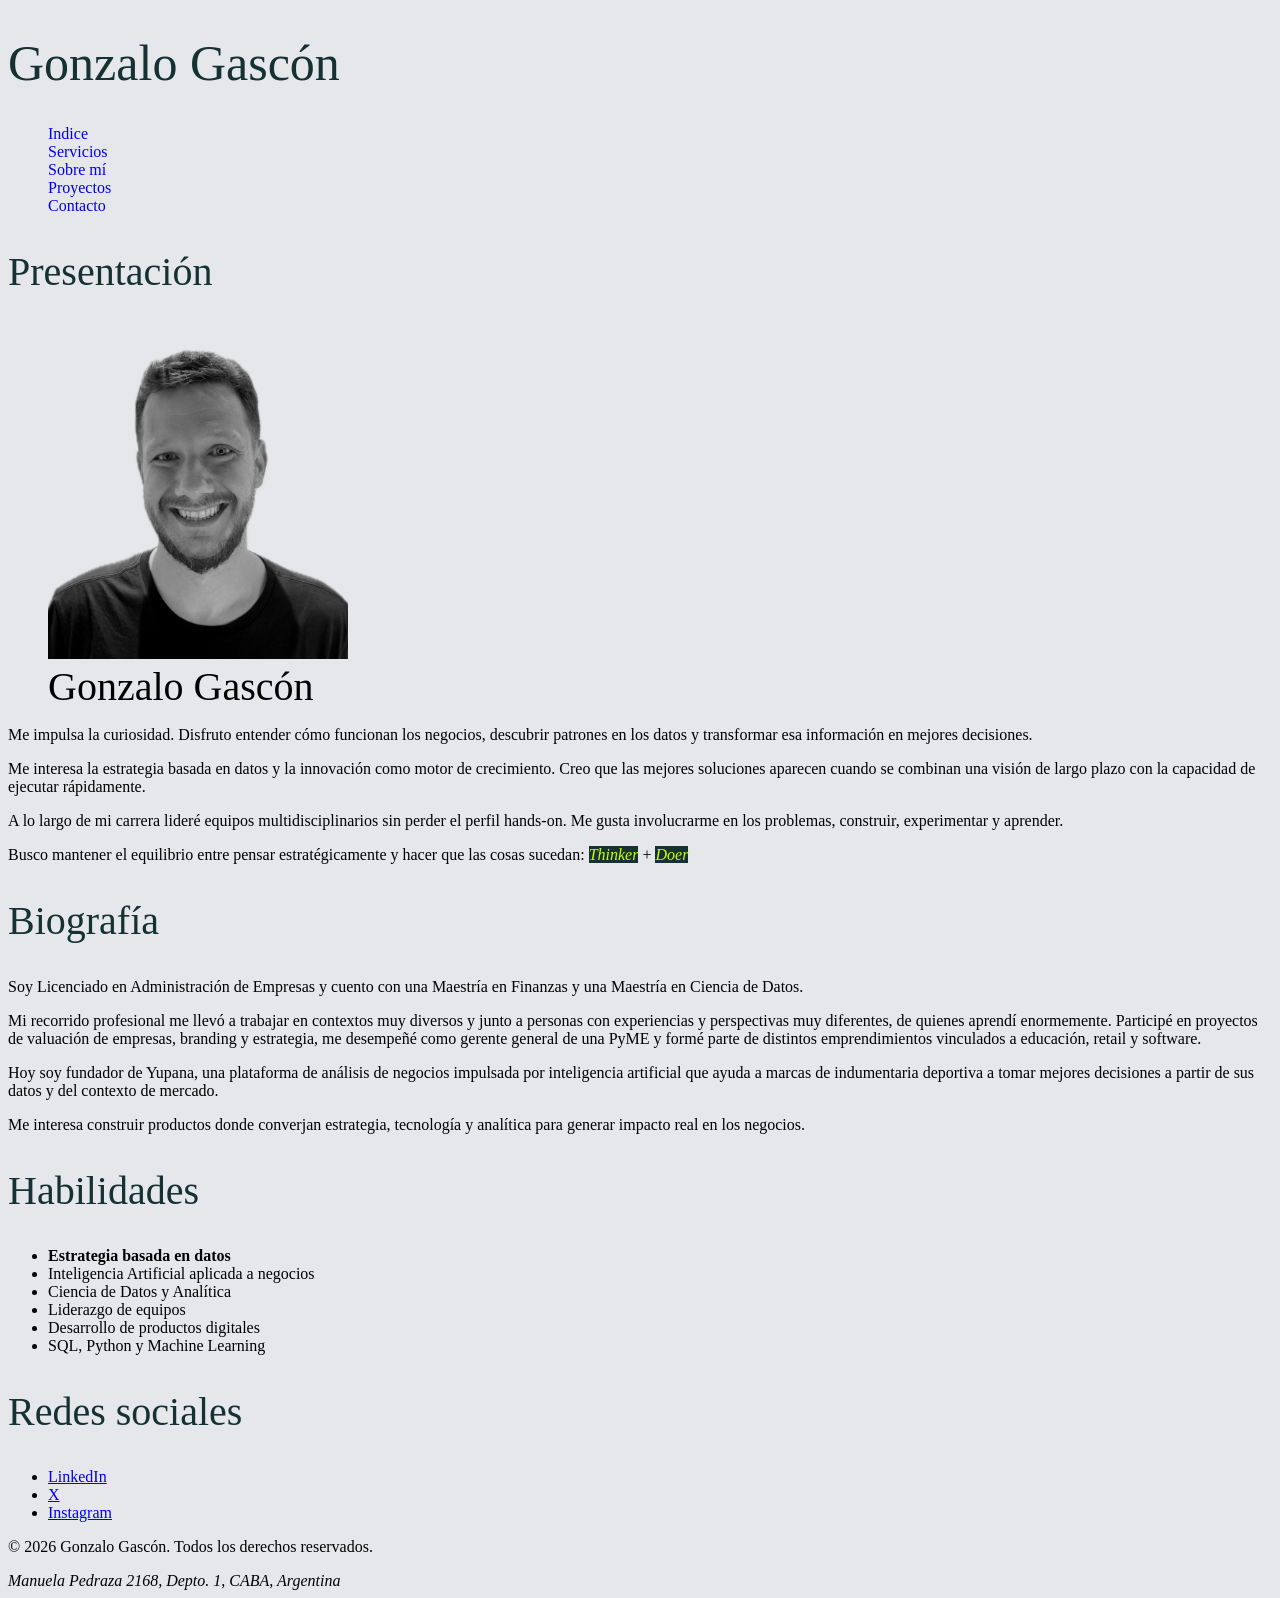
==== index.html @ 43b4072d "Add files via upload" ====
<!DOCTYPE html>
<html lang="en">

<head>
    <meta charset="UTF-8">
    <meta name="viewport" content="width=device-width, initial-scale=1.0">
    <title>Gonzalo Gascón</title>
    <link rel="stylesheet" href="css/style.css">
</head>

<body>

    <header>
        <h1>
            Gonzalo Gascón
        </h1>

        <nav>
            <ul>
                <li><a href="#">Indice</a></li>
                <li><a href="pages/servicios.html">Servicios</a></li>
                <li><a href="pages/sobreMi.html">Sobre mí</a></li>
                <li><a href="pages/proyectos.html">Proyectos</a></li>
                <li><a href="pages/contacto.html">Contacto</a></li>
            </ul>
        </nav>

    </header>

    <main>

        <section>
            <h2>Presentación</h2>
            <figure>
                <img src="img/gon.png" alt="Foto Gonzalo Gascón en blanco y negro" width="300">
                <figcaption>Gonzalo Gascón</figcaption>
            </figure>
            <article>
                <p>
                    Me impulsa la curiosidad. Disfruto entender cómo funcionan los negocios,
                    descubrir patrones en los datos y transformar esa información en mejores
                    decisiones.
                </p>

                <p>
                    Me interesa la estrategia basada en datos y la innovación como motor de
                    crecimiento. Creo que las mejores soluciones aparecen cuando se combinan
                    una visión de largo plazo con la capacidad de ejecutar rápidamente.
                </p>

                <p>
                    A lo largo de mi carrera lideré equipos multidisciplinarios sin perder el
                    perfil hands-on. Me gusta involucrarme en los problemas, construir,
                    experimentar y aprender.
                </p>

                <p>
                    Busco mantener el equilibrio entre pensar estratégicamente y hacer que las
                    cosas sucedan: <em>Thinker</em> +
                    <em>Doer</em>
                </p>
            </article>
        </section>

        <section>
            <h2>Biografía</h2>
            <article>
                <p>
                    Soy Licenciado en Administración de Empresas y cuento con una Maestría en
                    Finanzas y una Maestría en Ciencia de Datos.
                </p>

                <p>
                    Mi recorrido profesional me llevó a trabajar en contextos muy diversos y
                    junto a personas con experiencias y perspectivas muy diferentes, de quienes
                    aprendí enormemente. Participé en proyectos de valuación de empresas,
                    branding y estrategia, me desempeñé como gerente general de una PyME y
                    formé parte de distintos emprendimientos vinculados a educación, retail y
                    software.
                </p>

                <p>
                    Hoy soy fundador de Yupana, una plataforma de análisis de negocios
                    impulsada por inteligencia artificial que ayuda a marcas de indumentaria
                    deportiva a tomar mejores decisiones a partir de sus datos y del contexto
                    de mercado.
                </p>

                <p>
                    Me interesa construir productos donde converjan estrategia, tecnología y
                    analítica para generar impacto real en los negocios.
                </p>
            </article>
        </section>

        <section>
            <h2>Habilidades</h2>
            <ul>
                <li class="Destacado">Estrategia basada en datos</li>
                <li>Inteligencia Artificial aplicada a negocios</li>
                <li>Ciencia de Datos y Analítica</li>
                <li>Liderazgo de equipos</li>
                <li>Desarrollo de productos digitales</li>
                <li>SQL, Python y Machine Learning</li>
            </ul>
        </section>

    </main>

    <footer>
        <div>
            <h2>Redes sociales</h2> 
            <ul>
                <li><a href="https://www.linkedin.com/in/gongascon/" target="_blank">LinkedIn</a></li>
                <li><a href="https://x.com/Gonzichulo" target="_blank">X</a></li>
                <li><a href="https://www.instagram.com/gonzichulo/" target="_blank">Instagram</a></li>
            </ul>
        </div>

        <p>&copy; 2026 Gonzalo Gascón. Todos los derechos reservados.</p>
        <address>
            Manuela Pedraza 2168, Depto. 1,
            CABA, Argentina
        </address>
    </footer>

</body>

</html>
---- css/style.css ----
/* Estilos para el cuerpo del documento */
body{
    font-family: 'Roboto', 'open sans';
    font-size: 16px;
    font-weight: 400;
    color: #000000;
    background-color: #E5E7EB;
}

/* Estilos para los encabezados */
h1{
    font-size: 50px;
}

h2{
    font-size: 40px;
}

h1, h2{
    font-family: 'Bebas Neue', 'Helvetica Neue';
    font-weight: 400;
    color:#153131;
}

header nav ul li{
    list-style: none;
}

header nav ul li a{
    text-decoration: none;
}

/* Estilos para el cuerpo */
figcaption{
    font-family: 'Jakobs Handwriting 2', 'open sans';
    font-size: 40px;
}

article p em{
    color: #CDFE00;
    background-color: #153131;

}

.Destacado{
    font-weight: bold;
}
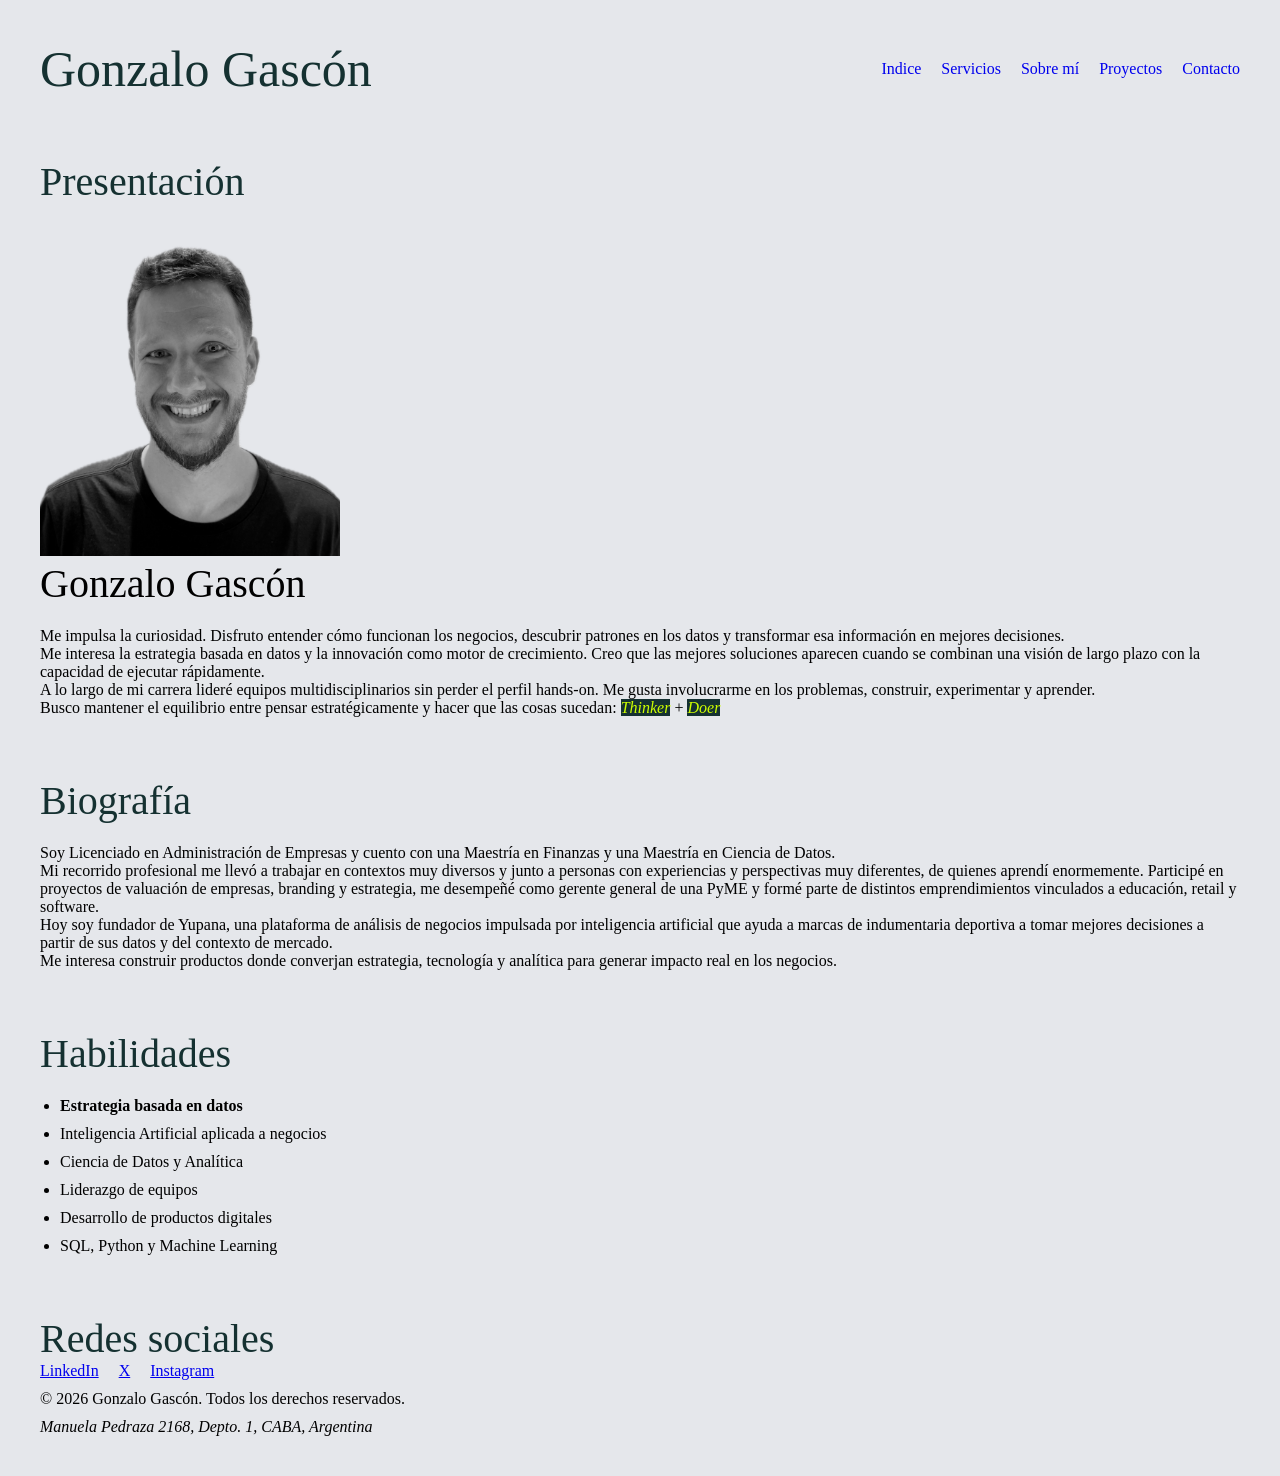
==== commit 1f452e90: "Add files via upload" ====
--- a/index.html
+++ b/index.html
@@ -15,7 +15,7 @@
             Gonzalo Gascón
         </h1>
 
-        <nav>
+        <nav class="nav-links">
             <ul>
                 <li><a href="#">Indice</a></li>
                 <li><a href="pages/servicios.html">Servicios</a></li>
--- a/css/style.css
+++ b/css/style.css
@@ -1,3 +1,8 @@
+*{
+    margin: 0;
+    padding: 0;
+    box-sizing: border-box;
+}
 
 /* Estilos para el cuerpo del documento */
 body{
@@ -6,6 +11,7 @@
     font-weight: 400;
     color: #000000;
     background-color: #E5E7EB;
+    padding: 20px;
 }
 
 /* Estilos para los encabezados */
@@ -31,6 +37,81 @@
     text-decoration: none;
 }
 
+/* Navbar: logo y enlaces en extremos opuestos, alineados verticalmente */
+header{
+    display: flex;
+    justify-content: space-between;
+    align-items: center;
+    padding: 20px;
+    margin-bottom: 20px;
+}
+
+/* Enlaces en fila horizontal (aplica a todas las páginas) */
+header nav ul{
+    list-style: none;
+    display: flex;
+    align-items: center;
+    gap: 20px;
+}
+
+/* Secciones de contenido: contenedor padre en flex con gap uniforme */
+main{
+    display: flex;
+    flex-direction: column;
+    gap: 20px;
+}
+
+section{
+    display: flex;
+    flex-direction: column;
+    gap: 20px;
+    padding: 20px;
+}
+
+/* Habilidades y otras listas de contenido separadas de forma uniforme */
+section ul{
+    display: flex;
+    flex-direction: column;
+    gap: 10px;
+    padding-left: 20px;
+}
+
+/* Página de contacto: tarjetas en fila con gap */
+.datos-contacto{
+    display: flex;
+    gap: 20px;
+    flex-wrap: wrap;
+}
+
+.dato{
+    display: flex;
+    flex-direction: column;
+    gap: 10px;
+    padding: 20px;
+    background-color: #ffffff;
+    border-radius: 8px;
+}
+
+.dato a{
+    text-decoration: none;
+    color: #153131;
+}
+
+/* Footer: contenedor con padding para no pegar al borde */
+footer{
+    display: flex;
+    flex-direction: column;
+    gap: 10px;
+    padding: 20px;
+    margin-top: 20px;
+}
+
+footer div ul{
+    list-style: none;
+    display: flex;
+    gap: 20px;
+}
+
 /* Estilos para el cuerpo */
 figcaption{
     font-family: 'Jakobs Handwriting 2', 'open sans';
@@ -40,7 +121,6 @@
 article p em{
     color: #CDFE00;
     background-color: #153131;
-
 }
 
 .Destacado{
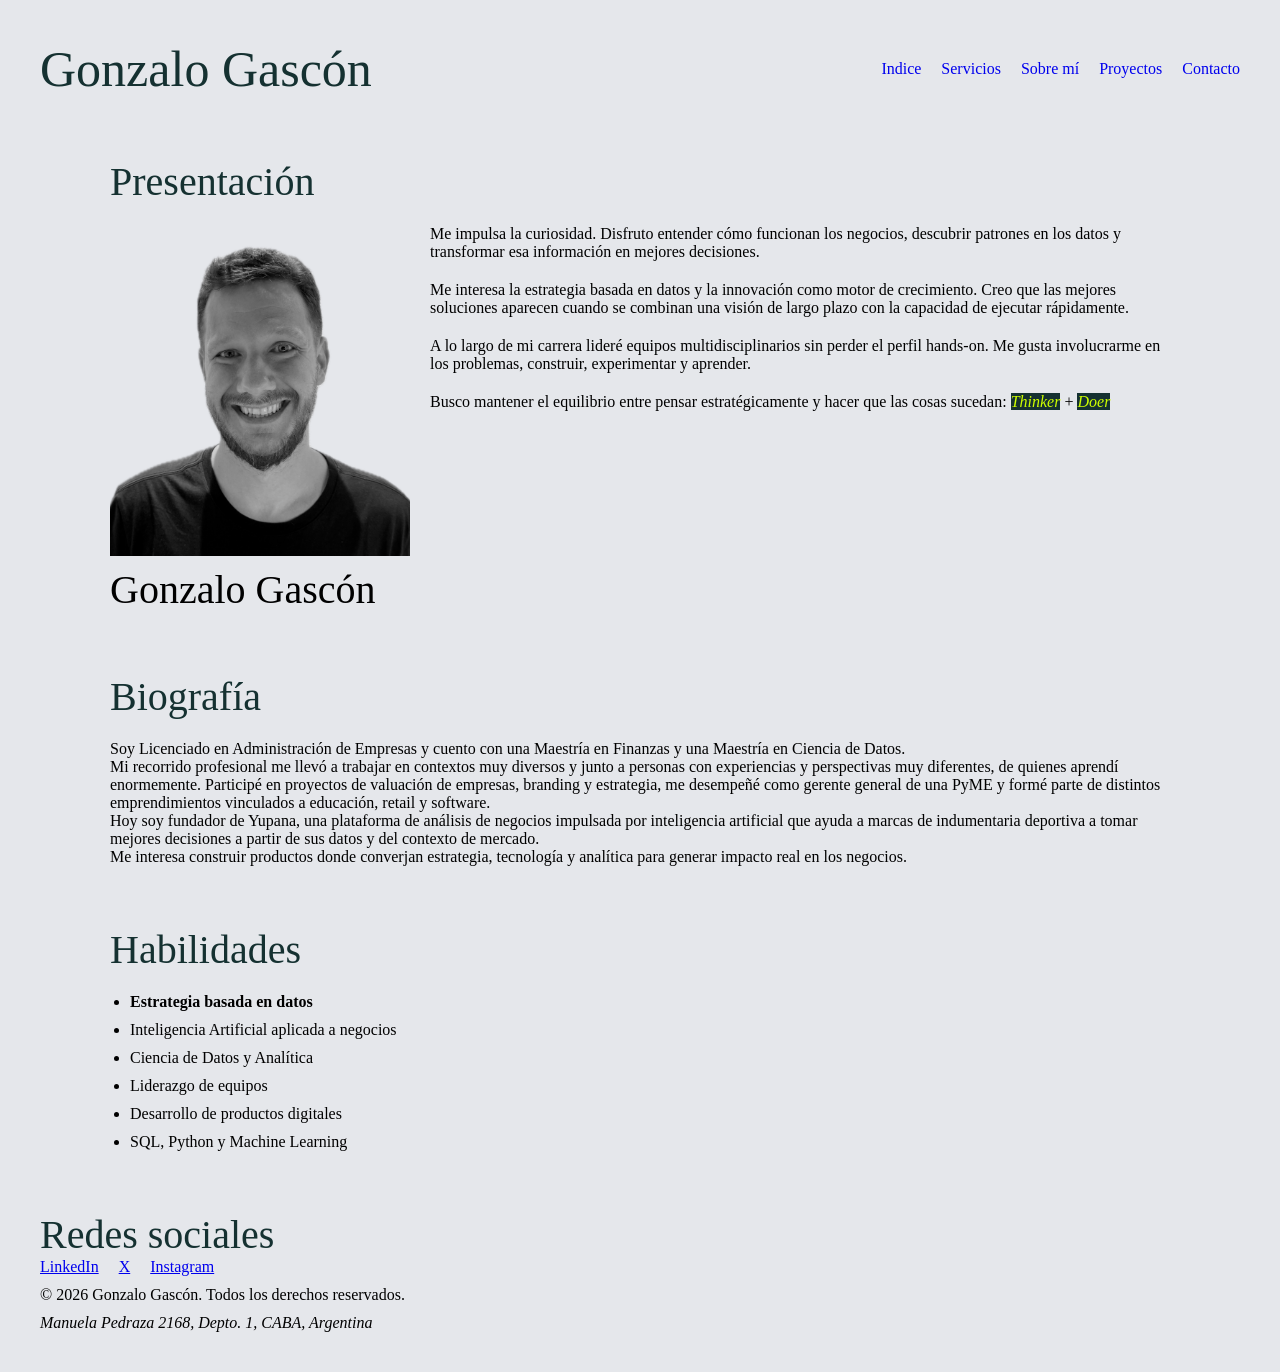
==== commit 437439a5: "Add files via upload" ====
--- a/index.html
+++ b/index.html
@@ -29,7 +29,7 @@
 
     <main>
 
-        <section>
+        <section class="presentacion">
             <h2>Presentación</h2>
             <figure>
                 <img src="img/gon.png" alt="Foto Gonzalo Gascón en blanco y negro" width="300">
--- a/css/style.css
+++ b/css/style.css
@@ -3,6 +3,11 @@
     padding: 0;
     box-sizing: border-box;
 }
+
+/* ==========================================================================
+   BASE MOBILE-FIRST
+   Sin media queries: todo apilado y al 100% del ancho.
+   ========================================================================== */
 
 /* Estilos para el cuerpo del documento */
 body{
@@ -16,11 +21,11 @@
 
 /* Estilos para los encabezados */
 h1{
-    font-size: 50px;
+    font-size: 36px;
 }
 
 h2{
-    font-size: 40px;
+    font-size: 32px;
 }
 
 h1, h2{
@@ -37,21 +42,23 @@
     text-decoration: none;
 }
 
-/* Navbar: logo y enlaces en extremos opuestos, alineados verticalmente */
+/* Navbar: en mobile el logo y los enlaces se apilan y centran */
 header{
     display: flex;
-    justify-content: space-between;
+    flex-direction: column;
     align-items: center;
+    gap: 20px;
     padding: 20px;
     margin-bottom: 20px;
 }
 
-/* Enlaces en fila horizontal (aplica a todas las páginas) */
+/* Enlaces apilados en mobile (aplica a todas las páginas) */
 header nav ul{
     list-style: none;
     display: flex;
+    flex-direction: column;
     align-items: center;
-    gap: 20px;
+    gap: 12px;
 }
 
 /* Secciones de contenido: contenedor padre en flex con gap uniforme */
@@ -76,11 +83,48 @@
     padding-left: 20px;
 }
 
-/* Página de contacto: tarjetas en fila con gap */
+/* --------------------------------------------------------------------------
+   Sección Presentación (index): grid maestro con áreas semánticas.
+   En mobile las áreas se apilan en una sola columna.
+   -------------------------------------------------------------------------- */
+.presentacion{
+    display: grid;
+    gap: 20px;
+    grid-template-areas:
+        "titulo"
+        "foto"
+        "texto";
+}
+
+.presentacion h2{ grid-area: titulo; }
+.presentacion figure{ grid-area: foto; }
+.presentacion article{ grid-area: texto; }
+
+.presentacion figure{
+    display: flex;
+    flex-direction: column;
+    gap: 10px;
+}
+
+.presentacion img{
+    width: 100%;
+    max-width: 300px;
+    height: auto;
+}
+
+.presentacion article{
+    display: flex;
+    flex-direction: column;
+    gap: 20px;
+}
+
+/* --------------------------------------------------------------------------
+   Contacto: tarjetas en grilla. En mobile, una sola columna.
+   -------------------------------------------------------------------------- */
 .datos-contacto{
-    display: flex;
-    gap: 20px;
-    flex-wrap: wrap;
+    display: grid;
+    grid-template-columns: 1fr;
+    gap: 20px;
 }
 
 .dato{
@@ -109,6 +153,7 @@
 footer div ul{
     list-style: none;
     display: flex;
+    flex-wrap: wrap;
     gap: 20px;
 }
 
@@ -125,4 +170,52 @@
 
 .Destacado{
     font-weight: bold;
-}+}
+
+/* ==========================================================================
+   TABLET  ( >= 768px )
+   ========================================================================== */
+@media (min-width: 768px){
+
+    header{
+        flex-direction: row;
+        justify-content: space-between;
+    }
+
+    header nav ul{
+        flex-direction: row;
+        gap: 20px;
+    }
+
+    .datos-contacto{
+        grid-template-columns: repeat(2, 1fr);
+    }
+}
+
+/* ==========================================================================
+   DESKTOP  ( >= 1024px )
+   ========================================================================== */
+@media (min-width: 1024px){
+
+    h1{ font-size: 50px; }
+    h2{ font-size: 40px; }
+
+    /* Ancho máximo de contenido para mejorar la legibilidad */
+    main{
+        max-width: 1100px;
+        margin: 0 auto;
+    }
+
+    /* Foto y texto lado a lado; el título ocupa el ancho completo */
+    .presentacion{
+        grid-template-columns: auto 1fr;
+        grid-template-areas:
+            "titulo titulo"
+            "foto   texto";
+        align-items: start;
+    }
+
+    .datos-contacto{
+        grid-template-columns: repeat(3, 1fr);
+    }
+}
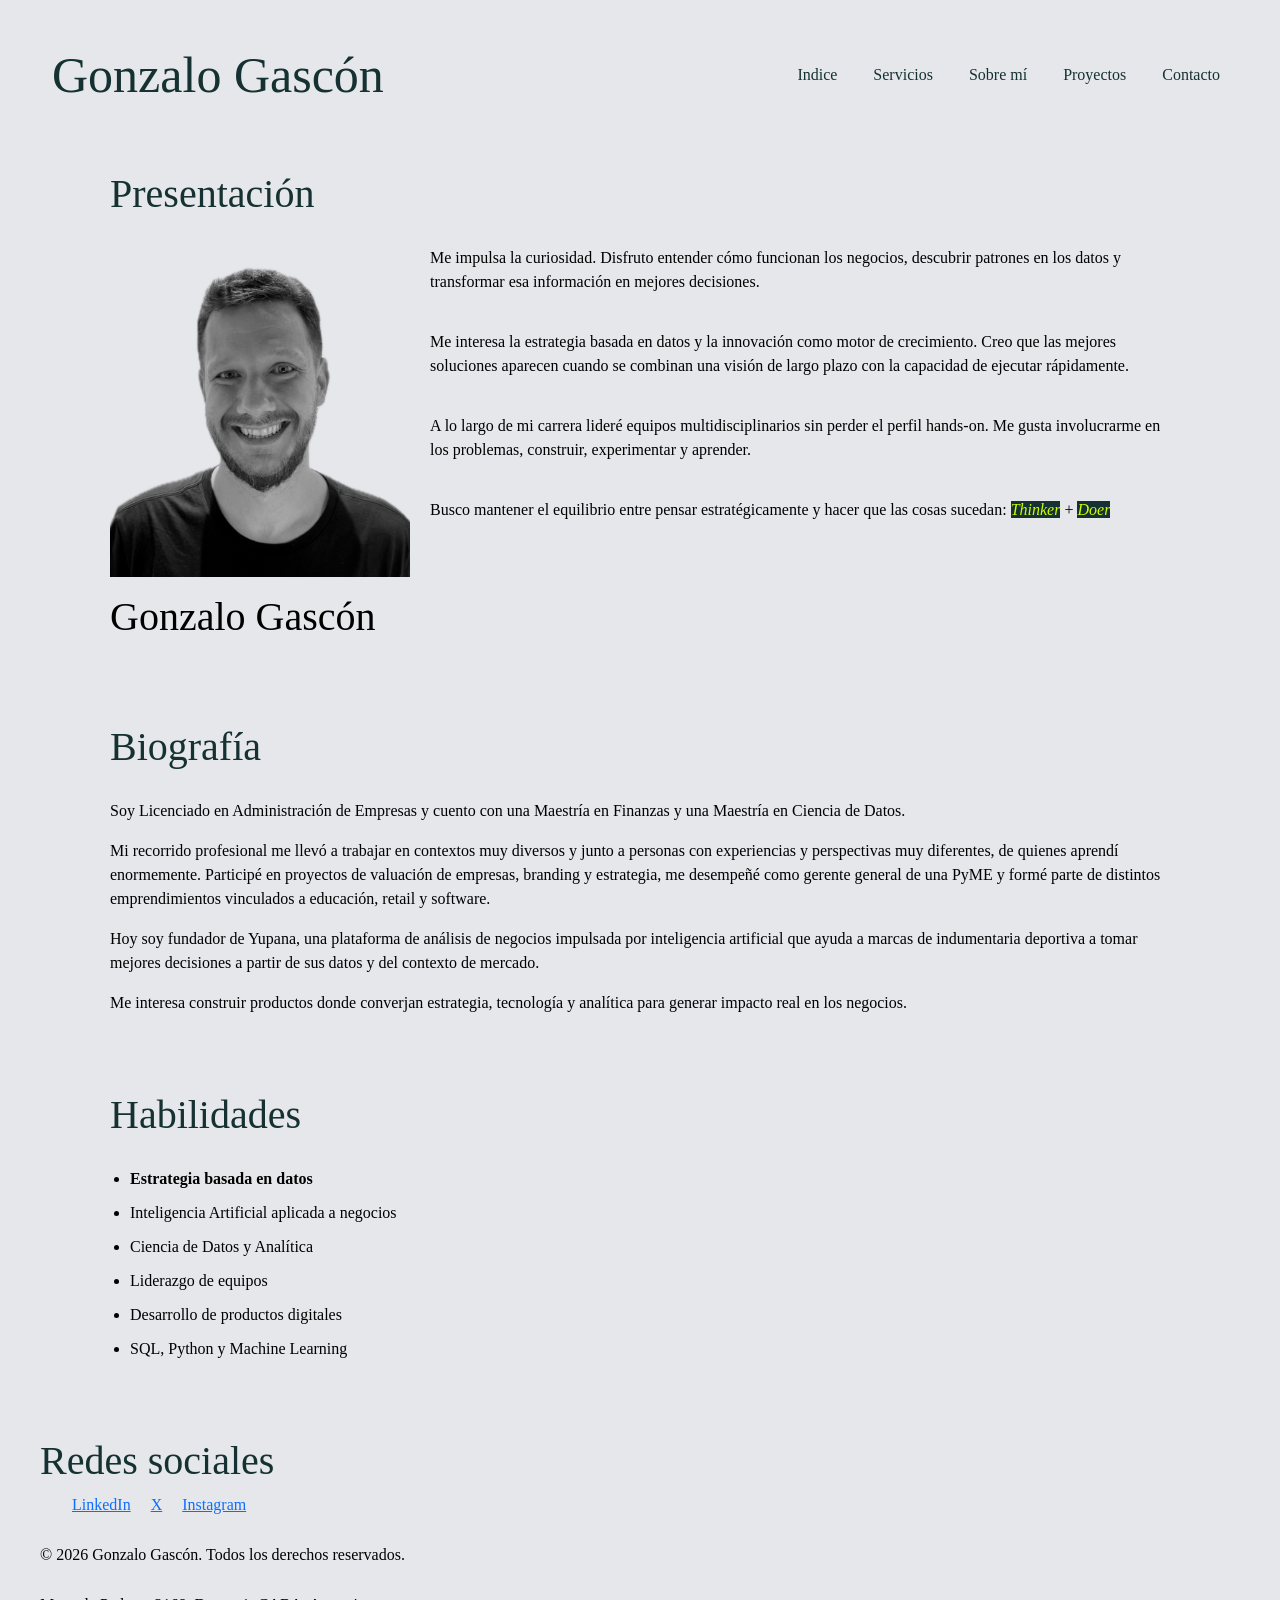
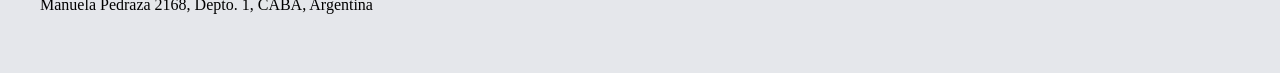
==== commit 026edfb2: "Add files via upload" ====
--- a/index.html
+++ b/index.html
@@ -5,26 +5,38 @@
     <meta charset="UTF-8">
     <meta name="viewport" content="width=device-width, initial-scale=1.0">
     <title>Gonzalo Gascón</title>
+    <link rel="stylesheet" href="https://cdn.jsdelivr.net/npm/bootstrap@5.3.3/dist/css/bootstrap.min.css">
     <link rel="stylesheet" href="css/style.css">
 </head>
 
 <body>
 
     <header>
-        <h1>
-            Gonzalo Gascón
-        </h1>
+        <nav class="navbar navbar-expand-md">
+            <div class="container-fluid">
 
-        <nav class="nav-links">
-            <ul>
-                <li><a href="#">Indice</a></li>
-                <li><a href="pages/servicios.html">Servicios</a></li>
-                <li><a href="pages/sobreMi.html">Sobre mí</a></li>
-                <li><a href="pages/proyectos.html">Proyectos</a></li>
-                <li><a href="pages/contacto.html">Contacto</a></li>
-            </ul>
+                <span class="navbar-brand">
+                    <h1>Gonzalo Gascón</h1>
+                </span>
+
+                <button class="navbar-toggler" type="button" data-bs-toggle="collapse"
+                    data-bs-target="#menuPrincipal" aria-controls="menuPrincipal" aria-expanded="false"
+                    aria-label="Abrir menú de navegación">
+                    <span class="navbar-toggler-icon"></span>
+                </button>
+
+                <div class="collapse navbar-collapse" id="menuPrincipal">
+                    <ul class="navbar-nav ms-auto">
+                        <li class="nav-item"><a class="nav-link active" aria-current="page" href="#">Indice</a></li>
+                        <li class="nav-item"><a class="nav-link" href="pages/servicios.html">Servicios</a></li>
+                        <li class="nav-item"><a class="nav-link" href="pages/sobreMi.html">Sobre mí</a></li>
+                        <li class="nav-item"><a class="nav-link" href="pages/proyectos.html">Proyectos</a></li>
+                        <li class="nav-item"><a class="nav-link" href="pages/contacto.html">Contacto</a></li>
+                    </ul>
+                </div>
+
+            </div>
         </nav>
-
     </header>
 
     <main>
@@ -124,6 +136,8 @@
         </address>
     </footer>
 
+    <script src="https://cdn.jsdelivr.net/npm/bootstrap@5.3.3/dist/js/bootstrap.bundle.min.js"></script>
+
 </body>
 
 </html>
--- a/css/style.css
+++ b/css/style.css
@@ -34,31 +34,45 @@
     color:#153131;
 }
 
-header nav ul li{
-    list-style: none;
-}
-
-header nav ul li a{
+/* Navbar (componente de Bootstrap). */
+header{
+    padding: 20px;
+    margin-bottom: 20px;
+}
+
+header .navbar{
+    --bs-navbar-padding-y: 0;
+    --bs-navbar-padding-x: 0;
+    --bs-navbar-color: #153131;
+    --bs-navbar-hover-color: #CDFE00;
+    --bs-navbar-active-color: #153131;
+    --bs-navbar-toggler-border-color: #153131;
+    --bs-navbar-toggler-focus-width: 0.2rem;
+}
+
+/* El título hace de "marca" del navbar */
+header .navbar-brand h1{
+    margin: 0;
+}
+
+/* Ícono de la hamburguesa en el verde oscuro de la paleta */
+header .navbar-toggler-icon{
+    background-image: url("data:image/svg+xml,%3csvg xmlns='http://www.w3.org/2000/svg' viewBox='0 0 30 30'%3e%3cpath stroke='%23153131' stroke-linecap='round' stroke-miterlimit='10' stroke-width='2' d='M4 7h22M4 15h22M4 23h22'/%3e%3c/svg%3e");
+}
+
+header .navbar-nav{
+    gap: 12px;
+}
+
+header .nav-link{
     text-decoration: none;
-}
-
-/* Navbar: en mobile el logo y los enlaces se apilan y centran */
-header{
-    display: flex;
-    flex-direction: column;
-    align-items: center;
-    gap: 20px;
-    padding: 20px;
-    margin-bottom: 20px;
-}
-
-/* Enlaces apilados en mobile (aplica a todas las páginas) */
-header nav ul{
-    list-style: none;
-    display: flex;
-    flex-direction: column;
-    align-items: center;
-    gap: 12px;
+    transition: color 0.2s ease-in-out, background-color 0.2s ease-in-out;
+}
+
+header .navbar-nav .nav-link:hover,
+header .navbar-nav .nav-link:focus{
+    color: #CDFE00;
+    background-color: #153131;
 }
 
 /* Secciones de contenido: contenedor padre en flex con gap uniforme */
@@ -141,6 +155,128 @@
     color: #153131;
 }
 
+a.boton{
+    display: inline-block;
+    align-self: start;
+    padding: 10px 20px;
+    border: 2px solid #153131;
+    border-radius: 8px;
+    background-color: #153131;
+    color: #CDFE00;
+    font-weight: bold;
+    transition: background-color 0.2s ease-in-out,
+                color 0.2s ease-in-out,
+                transform 0.1s ease-in-out;
+}
+
+a.boton:hover{
+    background-color: #CDFE00;
+    color: #153131;
+}
+
+a.boton:active{
+    background-color: #CDFE00;
+    color: #153131;
+    transform: translateY(2px);
+}
+
+.carrusel .carousel-inner{
+    display: grid;
+}
+
+.carrusel .carousel-item{
+    display: block;
+    grid-area: 1 / 1;
+    float: none;
+    margin-right: 0;
+    visibility: hidden;
+    opacity: 0;
+    transition: opacity 0.3s ease-in-out;
+}
+
+.carrusel .carousel-item.active{
+    visibility: visible;
+    opacity: 1;
+}
+
+.experiencia{
+    height: 100%;
+    display: flex;
+    flex-direction: column;
+    gap: 10px;
+    padding: 20px;
+    background-color: #ffffff;
+    border-radius: 8px;
+}
+
+.experiencia .logo{
+    width: 80px;
+    height: 80px;
+    object-fit: contain;
+    border-radius: 8px;
+}
+
+.experiencia .empresa{
+    font-weight: bold;
+}
+
+.experiencia .periodo{
+    font-size: 14px;
+    color: #555555;
+}
+
+.carrusel-nav{
+    position: static;
+    display: flex;
+    justify-content: center;
+    flex-wrap: wrap;
+    gap: 10px;
+    margin: 20px 0 0;
+    padding: 0;
+}
+
+.carrusel-nav [data-bs-target]{
+    box-sizing: border-box;
+    flex: 0 0 auto;
+    display: flex;
+    align-items: center;
+    justify-content: center;
+    width: 36px;
+    height: 36px;
+    margin: 0;
+    padding: 0;
+    border: 2px solid #153131;
+    border-radius: 50%;
+    background-color: transparent;
+    color: #153131;
+    text-indent: 0;
+    opacity: 1;
+    font-family: inherit;
+    font-size: inherit;
+    font-weight: bold;
+    cursor: pointer;
+    transition: background-color 0.2s ease-in-out,
+                color 0.2s ease-in-out,
+                transform 0.1s ease-in-out;
+}
+
+.carrusel-nav [data-bs-target]:hover{
+    background-color: #153131;
+    color: #CDFE00;
+}
+
+.carrusel-nav [data-bs-target].active{
+    background-color: #153131;
+    color: #CDFE00;
+    cursor: default;
+}
+
+.carrusel-nav [data-bs-target]:active{
+    background-color: #CDFE00;
+    color: #153131;
+    transform: translateY(2px);
+}
+
 /* Footer: contenedor con padding para no pegar al borde */
 footer{
     display: flex;
@@ -177,13 +313,8 @@
    ========================================================================== */
 @media (min-width: 768px){
 
-    header{
-        flex-direction: row;
-        justify-content: space-between;
-    }
-
-    header nav ul{
-        flex-direction: row;
+    /* Desde acá el navbar ya se despliega solo (navbar-expand-md) */
+    header .navbar-nav{
         gap: 20px;
     }
 
@@ -218,4 +349,4 @@
     .datos-contacto{
         grid-template-columns: repeat(3, 1fr);
     }
-}
+}
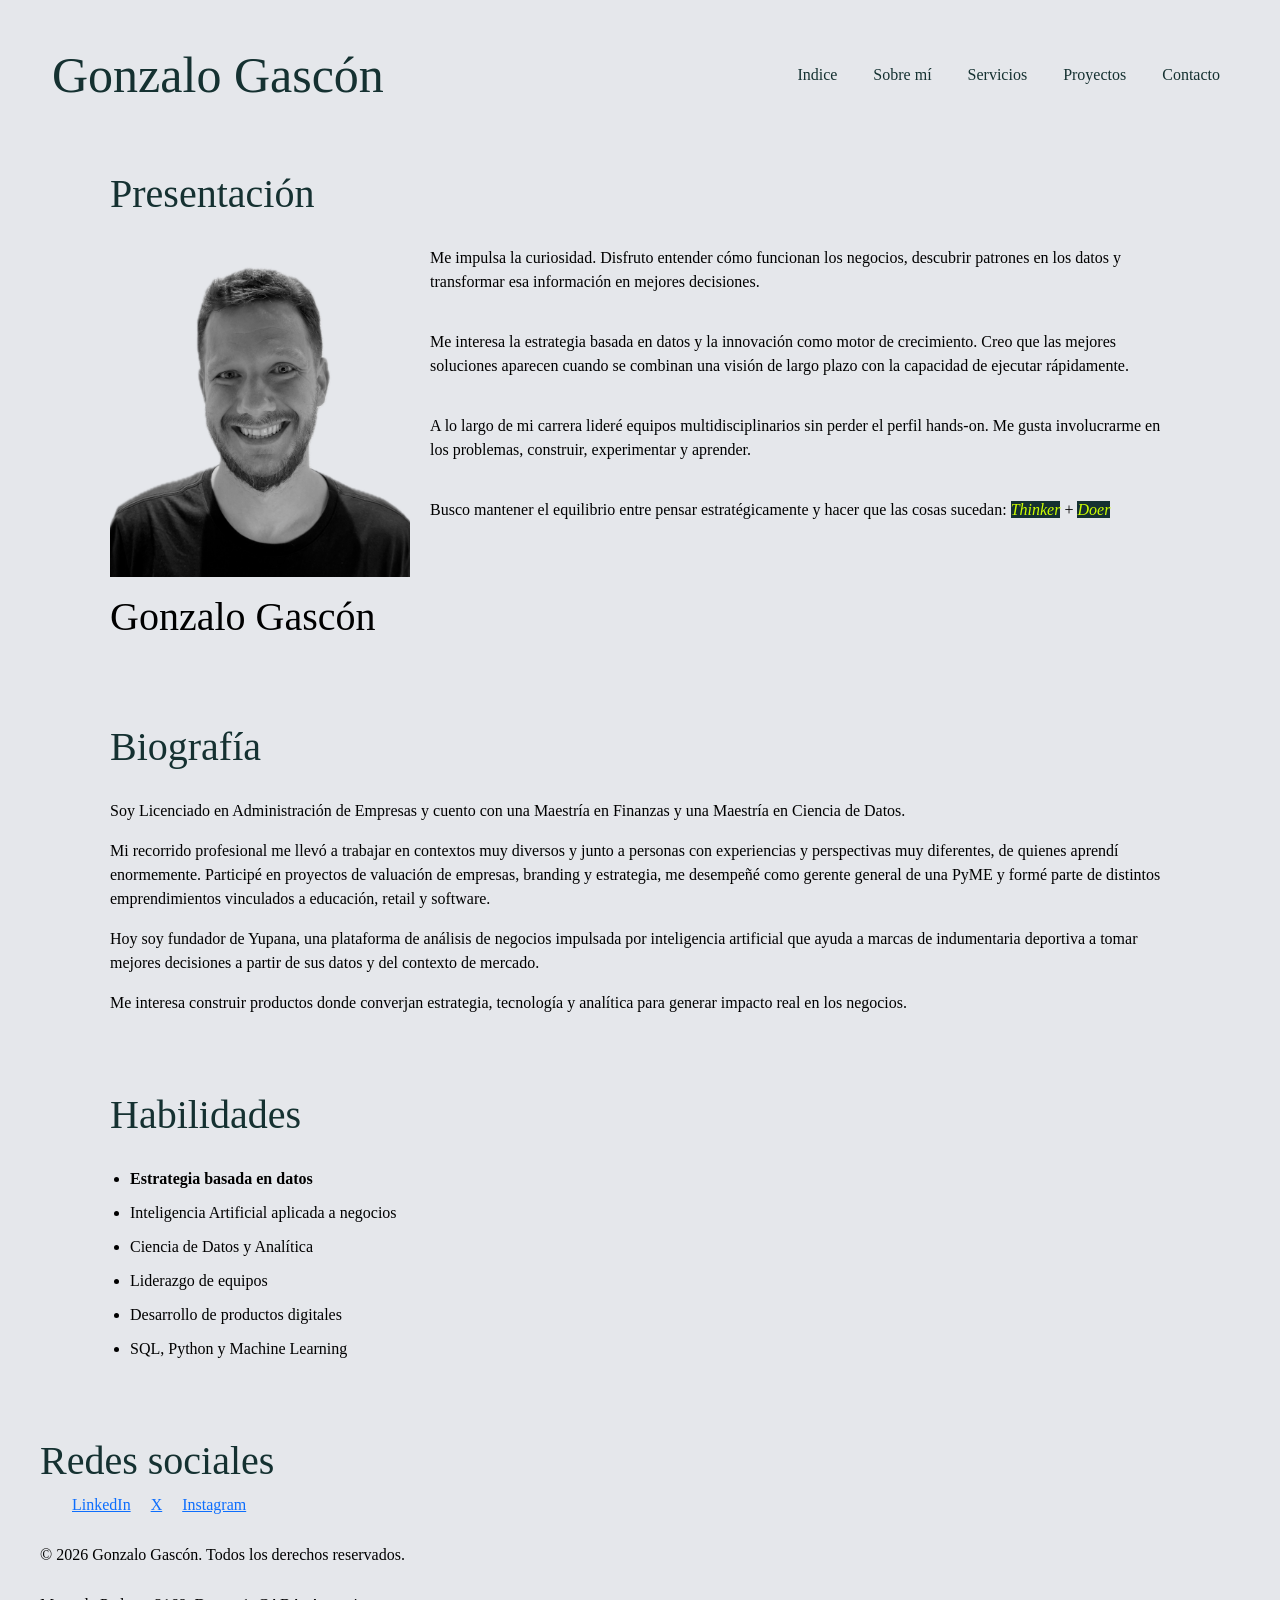
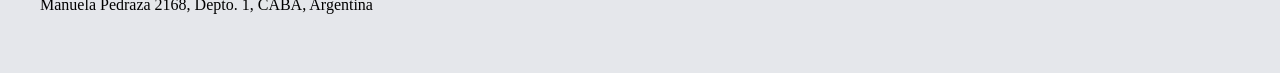
==== commit 1b8d4cec: "Reordeno navbar" ====
--- a/index.html
+++ b/index.html
@@ -28,8 +28,8 @@
                 <div class="collapse navbar-collapse" id="menuPrincipal">
                     <ul class="navbar-nav ms-auto">
                         <li class="nav-item"><a class="nav-link active" aria-current="page" href="#">Indice</a></li>
+                        <li class="nav-item"><a class="nav-link" href="pages/sobreMi.html">Sobre mí</a></li>
                         <li class="nav-item"><a class="nav-link" href="pages/servicios.html">Servicios</a></li>
-                        <li class="nav-item"><a class="nav-link" href="pages/sobreMi.html">Sobre mí</a></li>
                         <li class="nav-item"><a class="nav-link" href="pages/proyectos.html">Proyectos</a></li>
                         <li class="nav-item"><a class="nav-link" href="pages/contacto.html">Contacto</a></li>
                     </ul>
--- a/css/style.css
+++ b/css/style.css
@@ -130,6 +130,51 @@
     display: flex;
     flex-direction: column;
     gap: 20px;
+}
+
+/* --------------------------------------------------------------------------
+   Servicios: cada tarjeta plantea una pregunta del negocio y responde con el
+   servicio.
+   -------------------------------------------------------------------------- */
+.servicios{
+    display: grid;
+    grid-template-columns: 1fr;
+    gap: 20px;
+}
+
+.servicio{
+    display: flex;
+    flex-direction: column;
+    gap: 10px;
+    padding: 20px;
+    background-color: #ffffff;
+    border-radius: 8px;
+}
+
+.servicio h3{
+    font-family: 'Bebas Neue', 'Helvetica Neue';
+    font-weight: 400;
+    font-size: 24px;
+    color: #153131;
+}
+
+.servicio .Destacado{
+    padding-bottom: 10px;
+    border-bottom: 2px solid #CDFE00;
+}
+
+.como-trabajo{
+    display: flex;
+    flex-direction: column;
+    gap: 20px;
+    padding: 20px;
+    background-color: #153131;
+    border-radius: 8px;
+    color: #ffffff;
+}
+
+.como-trabajo h2{
+    color: #CDFE00;
 }
 
 /* --------------------------------------------------------------------------
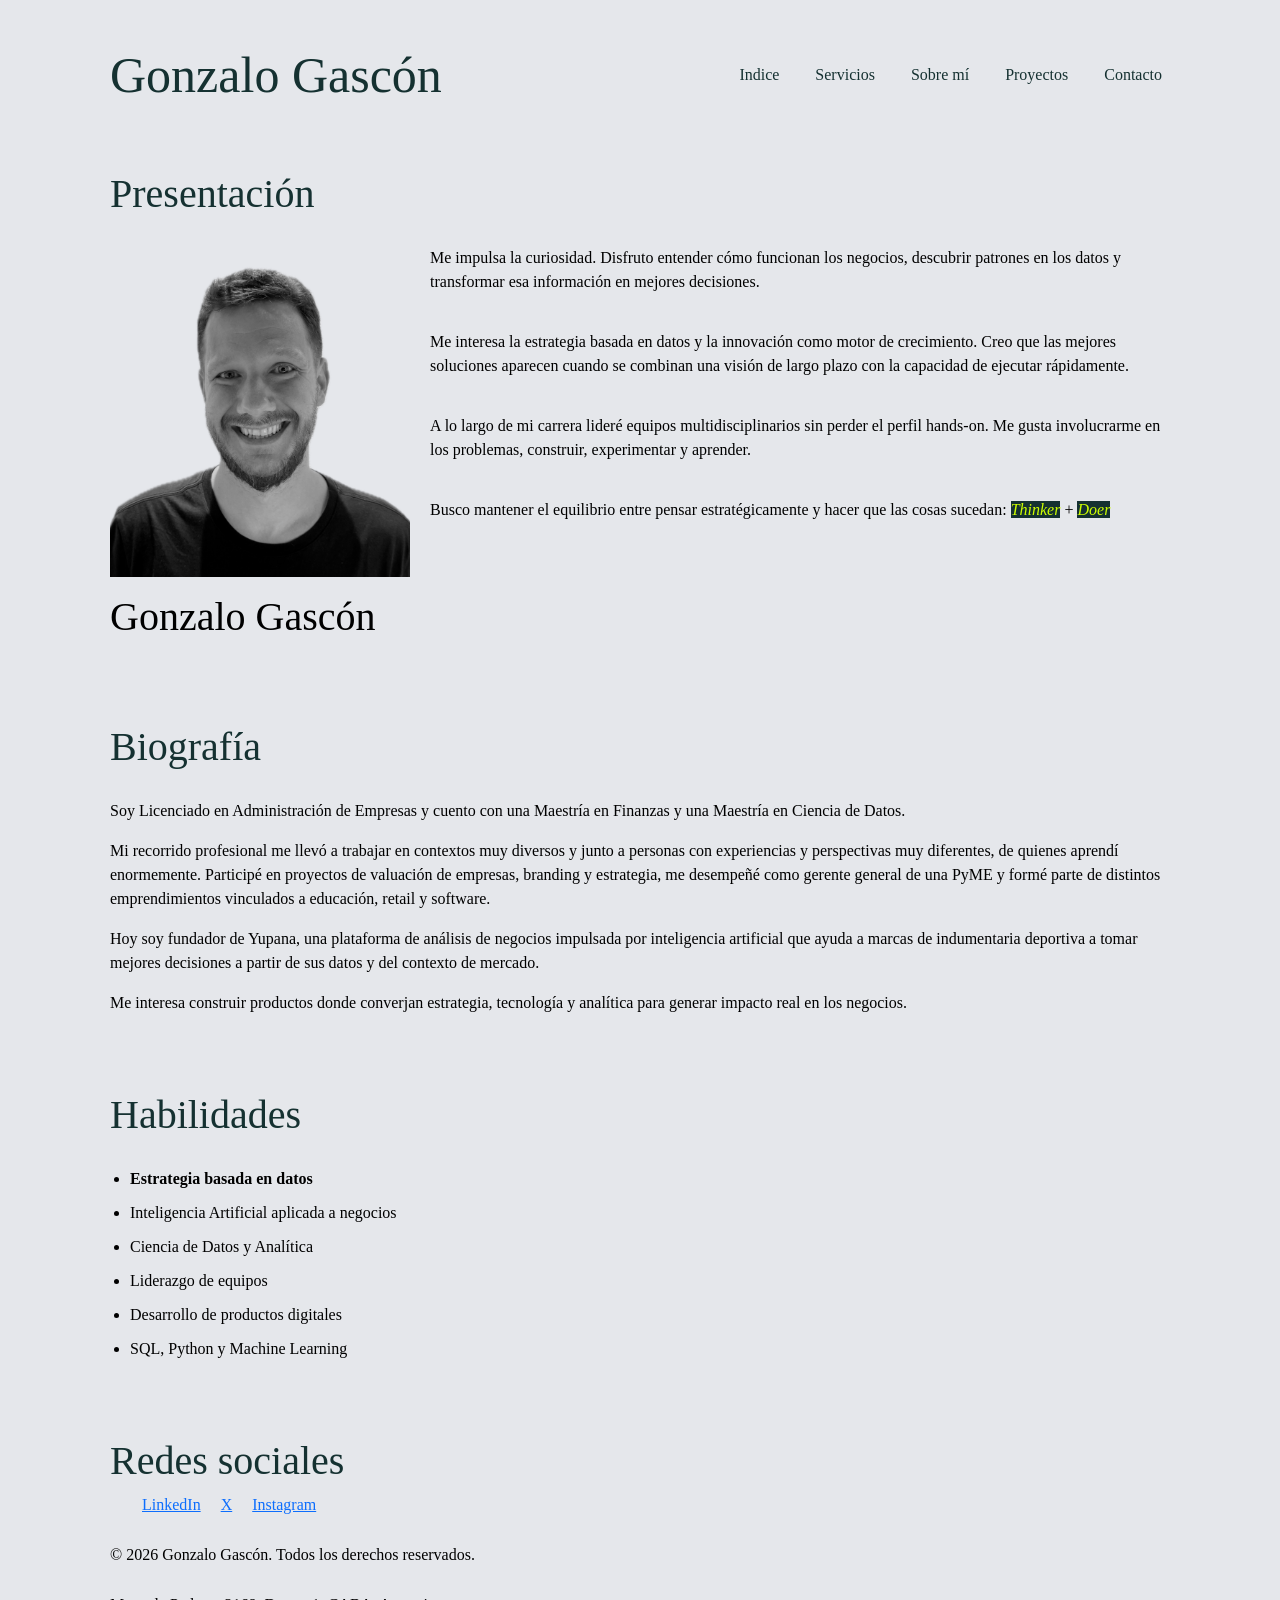
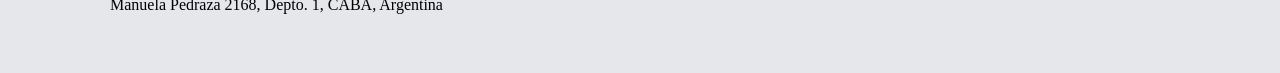
==== commit 2a6ed6f3: "New index" ====
--- a/index.html
+++ b/index.html
@@ -28,8 +28,8 @@
                 <div class="collapse navbar-collapse" id="menuPrincipal">
                     <ul class="navbar-nav ms-auto">
                         <li class="nav-item"><a class="nav-link active" aria-current="page" href="#">Indice</a></li>
+                        <li class="nav-item"><a class="nav-link" href="pages/servicios.html">Servicios</a></li>
                         <li class="nav-item"><a class="nav-link" href="pages/sobreMi.html">Sobre mí</a></li>
-                        <li class="nav-item"><a class="nav-link" href="pages/servicios.html">Servicios</a></li>
                         <li class="nav-item"><a class="nav-link" href="pages/proyectos.html">Proyectos</a></li>
                         <li class="nav-item"><a class="nav-link" href="pages/contacto.html">Contacto</a></li>
                     </ul>
--- a/css/style.css
+++ b/css/style.css
@@ -1,397 +1,461 @@
-*{
-    margin: 0;
-    padding: 0;
-    box-sizing: border-box;
-}
-
-/* ==========================================================================
-   BASE MOBILE-FIRST
-   Sin media queries: todo apilado y al 100% del ancho.
-   ========================================================================== */
-
-/* Estilos para el cuerpo del documento */
-body{
-    font-family: 'Roboto', 'open sans';
-    font-size: 16px;
-    font-weight: 400;
-    color: #000000;
-    background-color: #E5E7EB;
-    padding: 20px;
-}
-
-/* Estilos para los encabezados */
-h1{
-    font-size: 36px;
-}
-
-h2{
-    font-size: 32px;
-}
-
-h1, h2{
-    font-family: 'Bebas Neue', 'Helvetica Neue';
-    font-weight: 400;
-    color:#153131;
-}
-
-/* Navbar (componente de Bootstrap). */
-header{
-    padding: 20px;
-    margin-bottom: 20px;
-}
-
-header .navbar{
-    --bs-navbar-padding-y: 0;
-    --bs-navbar-padding-x: 0;
-    --bs-navbar-color: #153131;
-    --bs-navbar-hover-color: #CDFE00;
-    --bs-navbar-active-color: #153131;
-    --bs-navbar-toggler-border-color: #153131;
-    --bs-navbar-toggler-focus-width: 0.2rem;
-}
-
-/* El título hace de "marca" del navbar */
-header .navbar-brand h1{
-    margin: 0;
-}
-
-/* Ícono de la hamburguesa en el verde oscuro de la paleta */
-header .navbar-toggler-icon{
-    background-image: url("data:image/svg+xml,%3csvg xmlns='http://www.w3.org/2000/svg' viewBox='0 0 30 30'%3e%3cpath stroke='%23153131' stroke-linecap='round' stroke-miterlimit='10' stroke-width='2' d='M4 7h22M4 15h22M4 23h22'/%3e%3c/svg%3e");
-}
-
-header .navbar-nav{
-    gap: 12px;
-}
-
-header .nav-link{
-    text-decoration: none;
-    transition: color 0.2s ease-in-out, background-color 0.2s ease-in-out;
-}
-
-header .navbar-nav .nav-link:hover,
-header .navbar-nav .nav-link:focus{
-    color: #CDFE00;
-    background-color: #153131;
-}
-
-/* Secciones de contenido: contenedor padre en flex con gap uniforme */
-main{
-    display: flex;
-    flex-direction: column;
+@charset "UTF-8";
+/*! ==========================================================================
+ * style.css — ARCHIVO GENERADO. No editar a mano.
+ * Se compila desde scss/main.scss con: sass scss/main.scss css/style.css
+ * ========================================================================== */
+* {
+  margin: 0;
+  padding: 0;
+  box-sizing: border-box;
+}
+
+body {
+  font-family: "Roboto", "open sans";
+  font-size: 16px;
+  font-weight: 400;
+  color: #000000;
+  background-color: #e5e7eb;
+  padding: 20px;
+}
+
+main {
+  display: flex;
+  flex-direction: column;
+  gap: 20px;
+}
+@media (min-width: 1024px) {
+  main {
+    max-width: 1100px;
+    margin-inline: auto;
+  }
+}
+
+section {
+  display: flex;
+  flex-direction: column;
+  gap: 20px;
+  padding: 20px;
+}
+section ul {
+  display: flex;
+  flex-direction: column;
+  gap: 10px;
+  padding-left: 20px;
+}
+
+h1 {
+  font-family: "Bebas Neue", "Helvetica Neue";
+  font-weight: 400;
+  font-size: 36px;
+  color: #153131;
+}
+@media (min-width: 1024px) {
+  h1 {
+    font-size: 50px;
+  }
+}
+
+h2 {
+  font-family: "Bebas Neue", "Helvetica Neue";
+  font-weight: 400;
+  font-size: 32px;
+  color: #153131;
+}
+@media (min-width: 1024px) {
+  h2 {
+    font-size: 40px;
+  }
+}
+
+figcaption {
+  font-family: "Jakobs Handwriting 2", "open sans";
+  font-size: 40px;
+}
+
+article p em {
+  background-color: #153131;
+  color: #cdfe00;
+}
+
+.Destacado {
+  font-weight: bold;
+}
+
+header {
+  padding: 20px;
+  margin-bottom: 20px;
+}
+@media (min-width: 1024px) {
+  header {
+    max-width: 1100px;
+    margin-inline: auto;
+  }
+}
+
+header .navbar {
+  --bs-navbar-padding-y: 0;
+  --bs-navbar-padding-x: 0;
+  --bs-navbar-color: #153131;
+  --bs-navbar-hover-color: #cdfe00;
+  --bs-navbar-active-color: #153131;
+  --bs-navbar-toggler-border-color: #153131;
+  --bs-navbar-toggler-focus-width: 0.2rem;
+}
+header .navbar > .container-fluid {
+  padding-inline: 0;
+}
+header .navbar-brand h1 {
+  margin: 0;
+}
+header .navbar-toggler-icon {
+  background-image: url("data:image/svg+xml,%3csvg xmlns='http://www.w3.org/2000/svg' viewBox='0 0 30 30'%3e%3cpath stroke='%23153131' stroke-linecap='round' stroke-miterlimit='10' stroke-width='2' d='M4 7h22M4 15h22M4 23h22'/%3e%3c/svg%3e");
+}
+header .nav-link {
+  text-decoration: none;
+  transition: color 0.2s ease-in-out, background-color 0.2s ease-in-out;
+}
+header .navbar-nav {
+  gap: 12px;
+}
+@media (min-width: 768px) {
+  header .navbar-nav {
     gap: 20px;
-}
-
-section{
-    display: flex;
-    flex-direction: column;
-    gap: 20px;
-    padding: 20px;
-}
-
-/* Habilidades y otras listas de contenido separadas de forma uniforme */
-section ul{
-    display: flex;
-    flex-direction: column;
-    gap: 10px;
-    padding-left: 20px;
-}
-
-/* --------------------------------------------------------------------------
-   Sección Presentación (index): grid maestro con áreas semánticas.
-   En mobile las áreas se apilan en una sola columna.
-   -------------------------------------------------------------------------- */
-.presentacion{
-    display: grid;
-    gap: 20px;
-    grid-template-areas:
-        "titulo"
-        "foto"
-        "texto";
-}
-
-.presentacion h2{ grid-area: titulo; }
-.presentacion figure{ grid-area: foto; }
-.presentacion article{ grid-area: texto; }
-
-.presentacion figure{
-    display: flex;
-    flex-direction: column;
-    gap: 10px;
-}
-
-.presentacion img{
-    width: 100%;
-    max-width: 300px;
-    height: auto;
-}
-
-.presentacion article{
-    display: flex;
-    flex-direction: column;
-    gap: 20px;
-}
-
-/* --------------------------------------------------------------------------
-   Servicios: cada tarjeta plantea una pregunta del negocio y responde con el
-   servicio.
-   -------------------------------------------------------------------------- */
-.servicios{
-    display: grid;
-    grid-template-columns: 1fr;
-    gap: 20px;
-}
-
-.servicio{
-    display: flex;
-    flex-direction: column;
-    gap: 10px;
-    padding: 20px;
-    background-color: #ffffff;
-    border-radius: 8px;
-}
-
-.servicio h3{
-    font-family: 'Bebas Neue', 'Helvetica Neue';
-    font-weight: 400;
-    font-size: 24px;
-    color: #153131;
-}
-
-.servicio .Destacado{
-    padding-bottom: 10px;
-    border-bottom: 2px solid #CDFE00;
-}
-
-.como-trabajo{
-    display: flex;
-    flex-direction: column;
-    gap: 20px;
-    padding: 20px;
-    background-color: #153131;
-    border-radius: 8px;
-    color: #ffffff;
-}
-
-.como-trabajo h2{
-    color: #CDFE00;
-}
-
-/* --------------------------------------------------------------------------
-   Contacto: tarjetas en grilla. En mobile, una sola columna.
-   -------------------------------------------------------------------------- */
-.datos-contacto{
-    display: grid;
-    grid-template-columns: 1fr;
-    gap: 20px;
-}
-
-.dato{
-    display: flex;
-    flex-direction: column;
-    gap: 10px;
-    padding: 20px;
-    background-color: #ffffff;
-    border-radius: 8px;
-}
-
-.dato a{
-    text-decoration: none;
-    color: #153131;
-}
-
-a.boton{
-    display: inline-block;
-    align-self: start;
-    padding: 10px 20px;
-    border: 2px solid #153131;
-    border-radius: 8px;
-    background-color: #153131;
-    color: #CDFE00;
-    font-weight: bold;
-    transition: background-color 0.2s ease-in-out,
-                color 0.2s ease-in-out,
-                transform 0.1s ease-in-out;
-}
-
-a.boton:hover{
-    background-color: #CDFE00;
-    color: #153131;
-}
-
-a.boton:active{
-    background-color: #CDFE00;
-    color: #153131;
-    transform: translateY(2px);
-}
-
-.carrusel .carousel-inner{
-    display: grid;
-}
-
-.carrusel .carousel-item{
-    display: block;
-    grid-area: 1 / 1;
-    float: none;
-    margin-right: 0;
-    visibility: hidden;
-    opacity: 0;
-    transition: opacity 0.3s ease-in-out;
-}
-
-.carrusel .carousel-item.active{
-    visibility: visible;
-    opacity: 1;
-}
-
-.experiencia{
-    height: 100%;
-    display: flex;
-    flex-direction: column;
-    gap: 10px;
-    padding: 20px;
-    background-color: #ffffff;
-    border-radius: 8px;
-}
-
-.experiencia .logo{
-    width: 80px;
-    height: 80px;
-    object-fit: contain;
-    border-radius: 8px;
-}
-
-.experiencia .empresa{
-    font-weight: bold;
-}
-
-.experiencia .periodo{
-    font-size: 14px;
-    color: #555555;
-}
-
-.carrusel-nav{
-    position: static;
-    display: flex;
-    justify-content: center;
-    flex-wrap: wrap;
-    gap: 10px;
-    margin: 20px 0 0;
-    padding: 0;
-}
-
-.carrusel-nav [data-bs-target]{
-    box-sizing: border-box;
-    flex: 0 0 auto;
-    display: flex;
-    align-items: center;
-    justify-content: center;
-    width: 36px;
-    height: 36px;
-    margin: 0;
-    padding: 0;
-    border: 2px solid #153131;
-    border-radius: 50%;
-    background-color: transparent;
-    color: #153131;
-    text-indent: 0;
-    opacity: 1;
-    font-family: inherit;
-    font-size: inherit;
-    font-weight: bold;
-    cursor: pointer;
-    transition: background-color 0.2s ease-in-out,
-                color 0.2s ease-in-out,
-                transform 0.1s ease-in-out;
-}
-
-.carrusel-nav [data-bs-target]:hover{
-    background-color: #153131;
-    color: #CDFE00;
-}
-
-.carrusel-nav [data-bs-target].active{
-    background-color: #153131;
-    color: #CDFE00;
-    cursor: default;
-}
-
-.carrusel-nav [data-bs-target]:active{
-    background-color: #CDFE00;
-    color: #153131;
-    transform: translateY(2px);
-}
-
-/* Footer: contenedor con padding para no pegar al borde */
-footer{
-    display: flex;
-    flex-direction: column;
-    gap: 10px;
-    padding: 20px;
-    margin-top: 20px;
-}
-
-footer div ul{
-    list-style: none;
-    display: flex;
-    flex-wrap: wrap;
-    gap: 20px;
-}
-
-/* Estilos para el cuerpo */
-figcaption{
-    font-family: 'Jakobs Handwriting 2', 'open sans';
-    font-size: 40px;
-}
-
-article p em{
-    color: #CDFE00;
-    background-color: #153131;
-}
-
-.Destacado{
-    font-weight: bold;
-}
-
-/* ==========================================================================
-   TABLET  ( >= 768px )
-   ========================================================================== */
-@media (min-width: 768px){
-
-    /* Desde acá el navbar ya se despliega solo (navbar-expand-md) */
-    header .navbar-nav{
-        gap: 20px;
-    }
-
-    .datos-contacto{
-        grid-template-columns: repeat(2, 1fr);
-    }
-}
-
-/* ==========================================================================
-   DESKTOP  ( >= 1024px )
-   ========================================================================== */
-@media (min-width: 1024px){
-
-    h1{ font-size: 50px; }
-    h2{ font-size: 40px; }
-
-    /* Ancho máximo de contenido para mejorar la legibilidad */
-    main{
-        max-width: 1100px;
-        margin: 0 auto;
-    }
-
-    /* Foto y texto lado a lado; el título ocupa el ancho completo */
-    .presentacion{
-        grid-template-columns: auto 1fr;
-        grid-template-areas:
-            "titulo titulo"
-            "foto   texto";
-        align-items: start;
-    }
-
-    .datos-contacto{
-        grid-template-columns: repeat(3, 1fr);
-    }
-}+  }
+}
+header .navbar-nav .nav-link:hover, header .navbar-nav .nav-link:focus {
+  background-color: #153131;
+  color: #cdfe00;
+}
+
+.servicios {
+  display: grid;
+  grid-template-columns: repeat(1, 1fr);
+  gap: 20px;
+}
+@media (min-width: 768px) {
+  .servicios {
+    grid-template-columns: repeat(2, 1fr);
+  }
+  .servicios .servicio:last-child {
+    grid-column: 1/-1;
+  }
+}
+
+.proyectos {
+  display: grid;
+  grid-template-columns: repeat(1, 1fr);
+  gap: 20px;
+}
+@media (min-width: 1024px) {
+  .proyectos {
+    grid-template-columns: repeat(2, 1fr);
+    align-items: stretch;
+  }
+}
+
+.datos-contacto {
+  display: grid;
+  grid-template-columns: repeat(1, 1fr);
+  gap: 20px;
+}
+@media (min-width: 768px) {
+  .datos-contacto {
+    grid-template-columns: repeat(2, 1fr);
+  }
+}
+@media (min-width: 1024px) {
+  .datos-contacto {
+    grid-template-columns: repeat(3, 1fr);
+  }
+}
+
+footer {
+  display: flex;
+  flex-direction: column;
+  gap: 10px;
+  padding: 20px;
+  margin-top: 20px;
+}
+@media (min-width: 1024px) {
+  footer {
+    max-width: 1100px;
+    margin-inline: auto;
+  }
+}
+footer div ul {
+  list-style: none;
+  display: flex;
+  flex-wrap: wrap;
+  gap: 20px;
+}
+
+.servicio {
+  display: flex;
+  flex-direction: column;
+  gap: 10px;
+  padding: 20px;
+  background-color: #ffffff;
+  border-radius: 8px;
+}
+.servicio h3 {
+  font-family: "Bebas Neue", "Helvetica Neue";
+  font-weight: 400;
+  font-size: 24px;
+  color: #153131;
+}
+@media (min-width: 1024px) {
+  .servicio h3 {
+    font-size: 28px;
+  }
+}
+.servicio .Destacado {
+  padding-bottom: 10px;
+  border-bottom: 2px solid #cdfe00;
+}
+
+.dato {
+  display: flex;
+  flex-direction: column;
+  gap: 10px;
+  padding: 20px;
+  background-color: #ffffff;
+  border-radius: 8px;
+}
+.dato a {
+  text-decoration: none;
+  color: #153131;
+}
+
+.experiencia {
+  display: flex;
+  flex-direction: column;
+  gap: 10px;
+  padding: 20px;
+  background-color: #ffffff;
+  border-radius: 8px;
+  height: 100%;
+}
+.experiencia .logo {
+  width: 80px;
+  height: 80px;
+  object-fit: contain;
+  border-radius: 8px;
+}
+.experiencia .empresa {
+  font-weight: bold;
+}
+.experiencia .periodo {
+  font-size: 14px;
+  color: #555555;
+}
+
+.como-trabajo {
+  display: flex;
+  flex-direction: column;
+  gap: 20px;
+  padding: 20px;
+  background-color: #153131;
+  border-radius: 8px;
+  color: #ffffff;
+}
+.como-trabajo h2 {
+  color: #cdfe00;
+}
+
+a.boton {
+  display: inline-block;
+  align-self: start;
+  padding: 10px 20px;
+  border: 2px solid #153131;
+  border-radius: 8px;
+  background-color: #153131;
+  color: #cdfe00;
+  font-weight: bold;
+  transition: background-color 0.2s ease-in-out, color 0.2s ease-in-out, transform 0.1s ease-in-out;
+}
+a.boton:hover {
+  background-color: #cdfe00;
+  color: #153131;
+}
+a.boton:active {
+  background-color: #cdfe00;
+  color: #153131;
+  transform: translateY(2px);
+}
+
+.presentacion {
+  display: grid;
+  gap: 20px;
+  grid-template-areas: "titulo" "foto" "texto";
+}
+.presentacion h2 {
+  grid-area: titulo;
+}
+.presentacion figure {
+  grid-area: foto;
+  display: flex;
+  flex-direction: column;
+  gap: 10px;
+}
+.presentacion article {
+  grid-area: texto;
+  display: flex;
+  flex-direction: column;
+  gap: 20px;
+}
+.presentacion img {
+  width: 100%;
+  max-width: 300px;
+  height: auto;
+}
+@media (min-width: 1024px) {
+  .presentacion {
+    grid-template-columns: auto 1fr;
+    grid-template-areas: "titulo titulo" "foto   texto";
+    align-items: start;
+  }
+}
+
+.proyecto {
+  display: flex;
+  flex-direction: column;
+  gap: 20px;
+  padding: 20px;
+  background-color: #ffffff;
+  border-radius: 8px;
+}
+.proyecto .proyecto-encabezado {
+  display: flex;
+  align-items: center;
+  gap: 20px;
+  padding-bottom: 10px;
+  border-bottom: 2px solid #cdfe00;
+}
+.proyecto .logo {
+  flex: 0 0 auto;
+  width: 80px;
+  height: 80px;
+  object-fit: contain;
+  border-radius: 8px;
+}
+.proyecto h3 {
+  font-family: "Bebas Neue", "Helvetica Neue";
+  font-weight: 400;
+  font-size: 24px;
+  color: #153131;
+}
+@media (min-width: 1024px) {
+  .proyecto h3 {
+    font-size: 28px;
+  }
+}
+.proyecto h4 {
+  font-family: "Bebas Neue", "Helvetica Neue";
+  font-weight: 400;
+  font-size: 20px;
+  color: #153131;
+}
+.proyecto .rubro {
+  font-size: 14px;
+  color: #555555;
+}
+.proyecto .etapa {
+  align-self: start;
+  padding: 5px 10px;
+  border-radius: 8px;
+  background-color: #153131;
+  color: #cdfe00;
+  font-weight: bold;
+  font-size: 14px;
+}
+.proyecto .bloque {
+  display: flex;
+  flex-direction: column;
+  gap: 10px;
+}
+.proyecto .keywords {
+  list-style: none;
+  display: flex;
+  flex-direction: row;
+  flex-wrap: wrap;
+  gap: 10px;
+  margin-top: auto;
+  padding-left: 0;
+  padding-top: 10px;
+  border-top: 2px solid #cdfe00;
+}
+.proyecto .keywords li {
+  padding: 5px 10px;
+  border: 2px solid #153131;
+  border-radius: 8px;
+  font-size: 14px;
+  font-weight: bold;
+  color: #153131;
+}
+
+.carrusel .carousel-inner {
+  display: grid;
+}
+.carrusel .carousel-item {
+  display: block;
+  grid-area: 1/1;
+  float: none;
+  margin-right: 0;
+  visibility: hidden;
+  opacity: 0;
+  transition: opacity 0.3s ease-in-out;
+}
+.carrusel .carousel-item.active {
+  visibility: visible;
+  opacity: 1;
+}
+
+.carrusel-nav {
+  position: static;
+  display: flex;
+  justify-content: center;
+  flex-wrap: wrap;
+  gap: 10px;
+  margin: 20px 0 0;
+  padding: 0;
+}
+.carrusel-nav [data-bs-target] {
+  box-sizing: border-box;
+  flex: 0 0 auto;
+  display: flex;
+  align-items: center;
+  justify-content: center;
+  width: 36px;
+  height: 36px;
+  margin: 0;
+  padding: 0;
+  border: 2px solid #153131;
+  border-radius: 50%;
+  background-color: transparent;
+  color: #153131;
+  text-indent: 0;
+  opacity: 1;
+  font-family: inherit;
+  font-size: inherit;
+  font-weight: bold;
+  cursor: pointer;
+  transition: background-color 0.2s ease-in-out, color 0.2s ease-in-out, transform 0.1s ease-in-out;
+}
+.carrusel-nav [data-bs-target]:hover {
+  background-color: #153131;
+  color: #cdfe00;
+}
+.carrusel-nav [data-bs-target].active {
+  background-color: #153131;
+  color: #cdfe00;
+  cursor: default;
+}
+.carrusel-nav [data-bs-target]:active {
+  background-color: #cdfe00;
+  color: #153131;
+  transform: translateY(2px);
+}
+.carrusel-nav .carrusel-flecha {
+  font-size: 26px;
+  line-height: 1;
+}
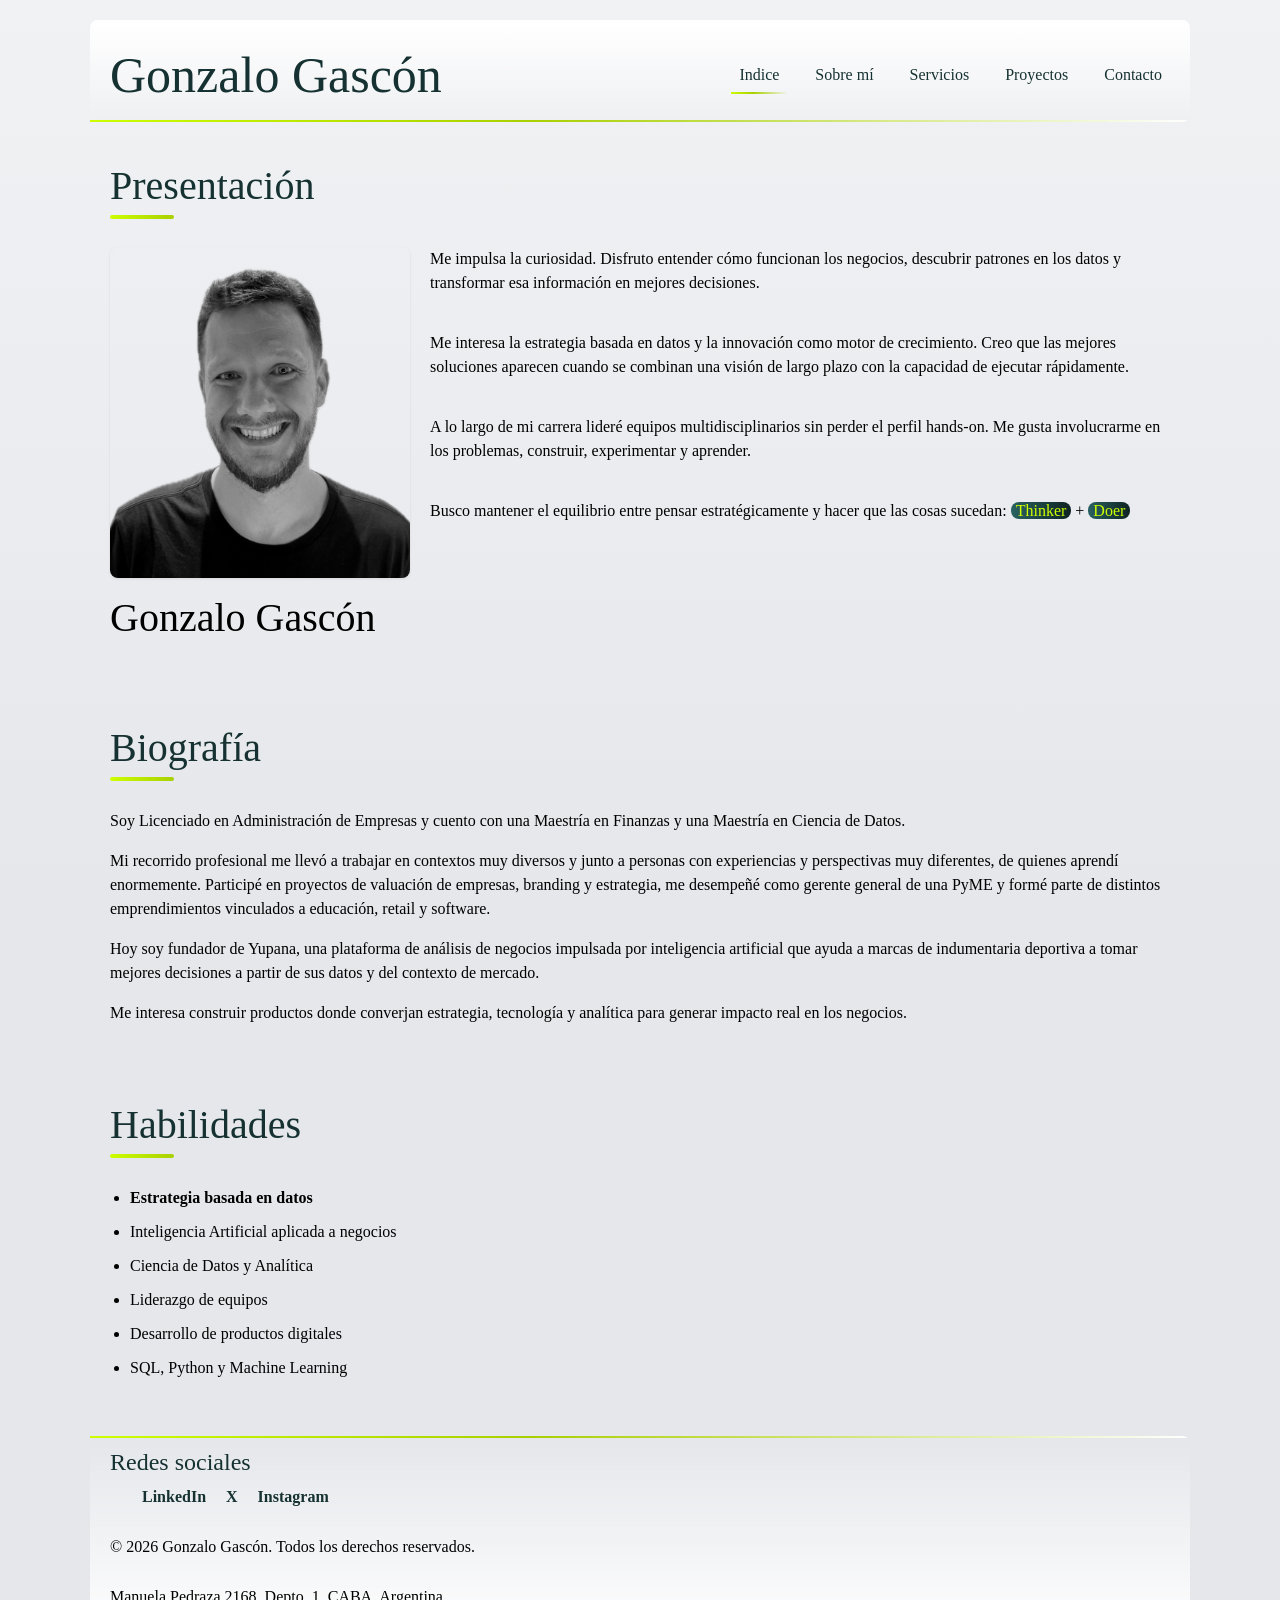
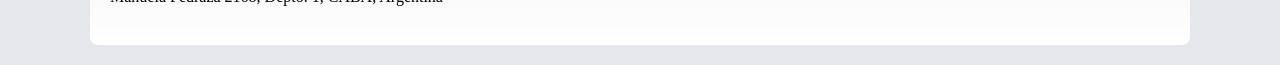
==== commit 9faccb1e: "New animation structure" ====
--- a/index.html
+++ b/index.html
@@ -6,12 +6,18 @@
     <meta name="viewport" content="width=device-width, initial-scale=1.0">
     <title>Gonzalo Gascón</title>
     <link rel="stylesheet" href="https://cdn.jsdelivr.net/npm/bootstrap@5.3.3/dist/css/bootstrap.min.css">
+    <!-- Animate.css: librería de animaciones 100% CSS. Se usa con clases en
+         el marcado (animate__animated + el nombre de la animación) y no
+         necesita JavaScript. Va ANTES de style.css para que los estilos
+         propios puedan pisarla si hace falta. -->
+    <link rel="stylesheet"
+        href="https://cdnjs.cloudflare.com/ajax/libs/animate.css/4.1.1/animate.min.css">
     <link rel="stylesheet" href="css/style.css">
 </head>
 
 <body>
 
-    <header>
+    <header class="animate__animated animate__fadeInDown">
         <nav class="navbar navbar-expand-md">
             <div class="container-fluid">
 
@@ -28,8 +34,8 @@
                 <div class="collapse navbar-collapse" id="menuPrincipal">
                     <ul class="navbar-nav ms-auto">
                         <li class="nav-item"><a class="nav-link active" aria-current="page" href="#">Indice</a></li>
+                        <li class="nav-item"><a class="nav-link" href="pages/sobreMi.html">Sobre mí</a></li>
                         <li class="nav-item"><a class="nav-link" href="pages/servicios.html">Servicios</a></li>
-                        <li class="nav-item"><a class="nav-link" href="pages/sobreMi.html">Sobre mí</a></li>
                         <li class="nav-item"><a class="nav-link" href="pages/proyectos.html">Proyectos</a></li>
                         <li class="nav-item"><a class="nav-link" href="pages/contacto.html">Contacto</a></li>
                     </ul>
@@ -41,7 +47,7 @@
 
     <main>
 
-        <section class="presentacion">
+        <section class="presentacion animate__animated animate__fadeInUp animate__delay-1s">
             <h2>Presentación</h2>
             <figure>
                 <img src="img/gon.png" alt="Foto Gonzalo Gascón en blanco y negro" width="300">
@@ -119,7 +125,7 @@
 
     </main>
 
-    <footer>
+    <footer class="animate__animated animate__fadeIn animate__delay-2s">
         <div>
             <h2>Redes sociales</h2> 
             <ul>
--- a/css/style.css
+++ b/css/style.css
@@ -1,4 +1,42 @@
 @charset "UTF-8";
+.proyecto, .servicio, .dato, .experiencia {
+  display: flex;
+  flex-direction: column;
+  gap: 10px;
+  padding: 20px;
+  background-color: #ffffff;
+  border-radius: 8px;
+  box-shadow: 0 1px 3px rgba(0, 0, 0, 0.08);
+}
+
+.proyecto, .servicio, .dato {
+  transition: transform 0.3s ease-in-out, box-shadow 0.3s ease-in-out;
+}
+.proyecto:hover, .servicio:hover, .dato:hover, .proyecto:focus-within, .servicio:focus-within, .dato:focus-within {
+  transform: translateY(-4px);
+  box-shadow: 0 8px 20px rgba(21, 49, 49, 0.18);
+}
+
+.proyecto .etapa, .proyecto .keywords li {
+  padding: 5px 10px;
+  border-radius: 8px;
+  font-size: 14px;
+  font-weight: bold;
+  line-height: 1.4;
+}
+
+a.boton, .dato a, footer div ul a, header .nav-link, article a,
+footer a {
+  text-decoration: none;
+  transition: color 0.2s ease-in-out, background-color 0.2s ease-in-out;
+}
+
+a:focus-visible,
+button:focus-visible {
+  outline: 2px solid #153131;
+  outline-offset: 5px;
+}
+
 /*! ==========================================================================
  * style.css — ARCHIVO GENERADO. No editar a mano.
  * Se compila desde scss/main.scss con: sass scss/main.scss css/style.css
@@ -14,8 +52,21 @@
   font-size: 16px;
   font-weight: 400;
   color: #000000;
+  padding: 20px;
   background-color: #e5e7eb;
-  padding: 20px;
+  background-image: linear-gradient(to bottom, rgb(94.3921568627%, 94.8235294118%, 95.6862745098%), #e5e7eb);
+  min-height: 100vh;
+  background-attachment: fixed;
+}
+@media (max-width: 480px) {
+  body {
+    padding: 10px;
+  }
+}
+
+img {
+  max-width: 100%;
+  height: auto;
 }
 
 main {
@@ -35,6 +86,11 @@
   flex-direction: column;
   gap: 20px;
   padding: 20px;
+}
+@media (max-width: 480px) {
+  section {
+    padding: 10px 0;
+  }
 }
 section ul {
   display: flex;
@@ -61,6 +117,22 @@
   font-size: 32px;
   color: #153131;
 }
+h2::after {
+  content: "";
+  display: block;
+  width: 64px;
+  max-width: 100%;
+  height: 4px;
+  margin-top: 5px;
+  border-radius: 4px;
+  background-image: linear-gradient(to right, #cdfe00, rgb(65.9215686275%, 81.6784313725%, 0%));
+  transform-origin: left;
+  animation-name: crecer-linea;
+  animation-duration: 0.3s;
+  animation-delay: 0.12s;
+  animation-timing-function: ease-in-out;
+  animation-fill-mode: backwards;
+}
 @media (min-width: 1024px) {
   h2 {
     font-size: 40px;
@@ -73,17 +145,77 @@
 }
 
 article p em {
-  background-color: #153131;
+  padding: 0 5px;
+  border-radius: 8px;
+  background-image: linear-gradient(to right, rgb(16.5176470588%, 38.5411764706%, 38.5411764706%), rgb(5.7647058824%, 13.4509803922%, 13.4509803922%));
+  color: #ffffff;
   color: #cdfe00;
+  font-style: normal;
 }
 
 .Destacado {
   font-weight: bold;
 }
 
+@keyframes subir {
+  from {
+    opacity: 0;
+    transform: translateY(16px);
+  }
+  to {
+    opacity: 1;
+    transform: translateY(0);
+  }
+}
+@keyframes entrar-izquierda {
+  from {
+    opacity: 0;
+    transform: translateX(-16px);
+  }
+  to {
+    opacity: 1;
+    transform: translateX(0);
+  }
+}
+@keyframes aparecer {
+  from {
+    opacity: 0;
+  }
+  to {
+    opacity: 1;
+  }
+}
+@keyframes crecer-linea {
+  from {
+    transform: scaleX(0);
+  }
+  to {
+    transform: scaleX(1);
+  }
+}
+@media (prefers-reduced-motion: reduce) {
+  *,
+  *::before,
+  *::after {
+    animation-duration: 0.01ms !important;
+    animation-iteration-count: 1 !important;
+    transition-duration: 0.01ms !important;
+    scroll-behavior: auto !important;
+  }
+}
 header {
   padding: 20px;
   margin-bottom: 20px;
+  background-image: linear-gradient(to bottom, #ffffff, transparent);
+  border-radius: 8px;
+  border-image: linear-gradient(to right, #cdfe00, rgb(65.9215686275%, 81.6784313725%, 0%) 40%, transparent) 1;
+  padding-bottom: 10px;
+  border-bottom: 2px solid #cdfe00;
+}
+@media (max-width: 480px) {
+  header {
+    padding: 10px;
+  }
 }
 @media (min-width: 1024px) {
   header {
@@ -107,12 +239,20 @@
 header .navbar-brand h1 {
   margin: 0;
 }
+header .navbar-brand h1::after {
+  content: none;
+}
+@media (max-width: 480px) {
+  header .navbar-brand h1 {
+    font-size: 32px;
+  }
+}
 header .navbar-toggler-icon {
   background-image: url("data:image/svg+xml,%3csvg xmlns='http://www.w3.org/2000/svg' viewBox='0 0 30 30'%3e%3cpath stroke='%23153131' stroke-linecap='round' stroke-miterlimit='10' stroke-width='2' d='M4 7h22M4 15h22M4 23h22'/%3e%3c/svg%3e");
 }
 header .nav-link {
-  text-decoration: none;
-  transition: color 0.2s ease-in-out, background-color 0.2s ease-in-out;
+  border-radius: 8px;
+  padding-inline: 10px;
 }
 header .navbar-nav {
   gap: 12px;
@@ -123,8 +263,15 @@
   }
 }
 header .navbar-nav .nav-link:hover, header .navbar-nav .nav-link:focus {
-  background-color: #153131;
+  background-image: linear-gradient(to right, rgb(16.5176470588%, 38.5411764706%, 38.5411764706%), rgb(5.7647058824%, 13.4509803922%, 13.4509803922%));
+  color: #ffffff;
   color: #cdfe00;
+}
+header .navbar-nav .nav-link.active {
+  border-image: linear-gradient(to right, #cdfe00, rgb(65.9215686275%, 81.6784313725%, 0%) 40%, transparent) 1;
+  padding-bottom: 10px;
+  border-bottom: 2px solid #cdfe00;
+  padding-bottom: 5px;
 }
 
 .servicios {
@@ -132,6 +279,55 @@
   grid-template-columns: repeat(1, 1fr);
   gap: 20px;
 }
+.servicios .servicio:nth-child(1) {
+  animation-name: subir;
+  animation-duration: 0.6s;
+  animation-delay: 0.12s;
+  animation-timing-function: ease-in-out;
+  animation-fill-mode: backwards;
+}
+.servicios .servicio:nth-child(2) {
+  animation-name: subir;
+  animation-duration: 0.6s;
+  animation-delay: 0.24s;
+  animation-timing-function: ease-in-out;
+  animation-fill-mode: backwards;
+}
+.servicios .servicio:nth-child(3) {
+  animation-name: subir;
+  animation-duration: 0.6s;
+  animation-delay: 0.36s;
+  animation-timing-function: ease-in-out;
+  animation-fill-mode: backwards;
+}
+.servicios .servicio:nth-child(4) {
+  animation-name: subir;
+  animation-duration: 0.6s;
+  animation-delay: 0.48s;
+  animation-timing-function: ease-in-out;
+  animation-fill-mode: backwards;
+}
+.servicios .servicio:nth-child(5) {
+  animation-name: subir;
+  animation-duration: 0.6s;
+  animation-delay: 0.6s;
+  animation-timing-function: ease-in-out;
+  animation-fill-mode: backwards;
+}
+.servicios .servicio:nth-child(6) {
+  animation-name: subir;
+  animation-duration: 0.6s;
+  animation-delay: 0.72s;
+  animation-timing-function: ease-in-out;
+  animation-fill-mode: backwards;
+}
+.servicios .servicio:nth-child(7) {
+  animation-name: subir;
+  animation-duration: 0.6s;
+  animation-delay: 0.84s;
+  animation-timing-function: ease-in-out;
+  animation-fill-mode: backwards;
+}
 @media (min-width: 768px) {
   .servicios {
     grid-template-columns: repeat(2, 1fr);
@@ -146,6 +342,55 @@
   grid-template-columns: repeat(1, 1fr);
   gap: 20px;
 }
+.proyectos .proyecto:nth-child(1) {
+  animation-name: subir;
+  animation-duration: 0.6s;
+  animation-delay: 0.12s;
+  animation-timing-function: ease-in-out;
+  animation-fill-mode: backwards;
+}
+.proyectos .proyecto:nth-child(2) {
+  animation-name: subir;
+  animation-duration: 0.6s;
+  animation-delay: 0.24s;
+  animation-timing-function: ease-in-out;
+  animation-fill-mode: backwards;
+}
+.proyectos .proyecto:nth-child(3) {
+  animation-name: subir;
+  animation-duration: 0.6s;
+  animation-delay: 0.36s;
+  animation-timing-function: ease-in-out;
+  animation-fill-mode: backwards;
+}
+.proyectos .proyecto:nth-child(4) {
+  animation-name: subir;
+  animation-duration: 0.6s;
+  animation-delay: 0.48s;
+  animation-timing-function: ease-in-out;
+  animation-fill-mode: backwards;
+}
+.proyectos .proyecto:nth-child(5) {
+  animation-name: subir;
+  animation-duration: 0.6s;
+  animation-delay: 0.6s;
+  animation-timing-function: ease-in-out;
+  animation-fill-mode: backwards;
+}
+.proyectos .proyecto:nth-child(6) {
+  animation-name: subir;
+  animation-duration: 0.6s;
+  animation-delay: 0.72s;
+  animation-timing-function: ease-in-out;
+  animation-fill-mode: backwards;
+}
+.proyectos .proyecto:nth-child(7) {
+  animation-name: subir;
+  animation-duration: 0.6s;
+  animation-delay: 0.84s;
+  animation-timing-function: ease-in-out;
+  animation-fill-mode: backwards;
+}
 @media (min-width: 1024px) {
   .proyectos {
     grid-template-columns: repeat(2, 1fr);
@@ -157,6 +402,55 @@
   display: grid;
   grid-template-columns: repeat(1, 1fr);
   gap: 20px;
+}
+.datos-contacto .dato:nth-child(1) {
+  animation-name: subir;
+  animation-duration: 0.6s;
+  animation-delay: 0.12s;
+  animation-timing-function: ease-in-out;
+  animation-fill-mode: backwards;
+}
+.datos-contacto .dato:nth-child(2) {
+  animation-name: subir;
+  animation-duration: 0.6s;
+  animation-delay: 0.24s;
+  animation-timing-function: ease-in-out;
+  animation-fill-mode: backwards;
+}
+.datos-contacto .dato:nth-child(3) {
+  animation-name: subir;
+  animation-duration: 0.6s;
+  animation-delay: 0.36s;
+  animation-timing-function: ease-in-out;
+  animation-fill-mode: backwards;
+}
+.datos-contacto .dato:nth-child(4) {
+  animation-name: subir;
+  animation-duration: 0.6s;
+  animation-delay: 0.48s;
+  animation-timing-function: ease-in-out;
+  animation-fill-mode: backwards;
+}
+.datos-contacto .dato:nth-child(5) {
+  animation-name: subir;
+  animation-duration: 0.6s;
+  animation-delay: 0.6s;
+  animation-timing-function: ease-in-out;
+  animation-fill-mode: backwards;
+}
+.datos-contacto .dato:nth-child(6) {
+  animation-name: subir;
+  animation-duration: 0.6s;
+  animation-delay: 0.72s;
+  animation-timing-function: ease-in-out;
+  animation-fill-mode: backwards;
+}
+.datos-contacto .dato:nth-child(7) {
+  animation-name: subir;
+  animation-duration: 0.6s;
+  animation-delay: 0.84s;
+  animation-timing-function: ease-in-out;
+  animation-fill-mode: backwards;
 }
 @media (min-width: 768px) {
   .datos-contacto {
@@ -175,6 +469,16 @@
   gap: 10px;
   padding: 20px;
   margin-top: 20px;
+  background-image: linear-gradient(to bottom, transparent, #ffffff);
+  border-radius: 8px;
+  border-image: linear-gradient(to right, #cdfe00, rgb(65.9215686275%, 81.6784313725%, 0%) 40%, transparent) 1;
+  padding-top: 10px;
+  border-top: 2px solid #cdfe00;
+}
+@media (max-width: 480px) {
+  footer {
+    padding: 10px;
+  }
 }
 @media (min-width: 1024px) {
   footer {
@@ -188,15 +492,34 @@
   flex-wrap: wrap;
   gap: 20px;
 }
-
-.servicio {
-  display: flex;
-  flex-direction: column;
-  gap: 10px;
-  padding: 20px;
-  background-color: #ffffff;
-  border-radius: 8px;
-}
+footer h2 {
+  font-size: 24px;
+}
+footer h2::after {
+  content: none;
+}
+footer div ul a {
+  position: relative;
+  color: #153131;
+  font-weight: bold;
+}
+footer div ul a::after {
+  content: "";
+  position: absolute;
+  left: 0;
+  right: 0;
+  bottom: -5px;
+  height: 2px;
+  border-radius: 4px;
+  background-image: linear-gradient(to right, #cdfe00, rgb(65.9215686275%, 81.6784313725%, 0%));
+  transform: scaleX(0);
+  transform-origin: left;
+  transition: transform 0.3s ease-in-out;
+}
+footer div ul a:hover::after, footer div ul a:focus-visible::after {
+  transform: scaleX(1);
+}
+
 .servicio h3 {
   font-family: "Bebas Neue", "Helvetica Neue";
   font-weight: 400;
@@ -209,30 +532,16 @@
   }
 }
 .servicio .Destacado {
+  border-image: linear-gradient(to right, #cdfe00, rgb(65.9215686275%, 81.6784313725%, 0%) 40%, transparent) 1;
   padding-bottom: 10px;
   border-bottom: 2px solid #cdfe00;
 }
 
-.dato {
-  display: flex;
-  flex-direction: column;
-  gap: 10px;
-  padding: 20px;
-  background-color: #ffffff;
-  border-radius: 8px;
-}
 .dato a {
-  text-decoration: none;
   color: #153131;
 }
 
 .experiencia {
-  display: flex;
-  flex-direction: column;
-  gap: 10px;
-  padding: 20px;
-  background-color: #ffffff;
-  border-radius: 8px;
   height: 100%;
 }
 .experiencia .logo {
@@ -240,6 +549,10 @@
   height: 80px;
   object-fit: contain;
   border-radius: 8px;
+  transition: transform 0.3s ease-in-out;
+}
+.experiencia:hover .logo {
+  transform: scale(1.08);
 }
 .experiencia .empresa {
   font-weight: bold;
@@ -256,7 +569,9 @@
   padding: 20px;
   background-color: #153131;
   border-radius: 8px;
+  background-image: linear-gradient(135deg, rgb(16.5176470588%, 38.5411764706%, 38.5411764706%), rgb(5.7647058824%, 13.4509803922%, 13.4509803922%));
   color: #ffffff;
+  box-shadow: 0 1px 3px rgba(0, 0, 0, 0.08);
 }
 .como-trabajo h2 {
   color: #cdfe00;
@@ -268,19 +583,30 @@
   padding: 10px 20px;
   border: 2px solid #153131;
   border-radius: 8px;
-  background-color: #153131;
+  font-weight: bold;
+  background-image: linear-gradient(135deg, rgb(16.5176470588%, 38.5411764706%, 38.5411764706%), rgb(5.7647058824%, 13.4509803922%, 13.4509803922%));
+  color: #ffffff;
   color: #cdfe00;
-  font-weight: bold;
-  transition: background-color 0.2s ease-in-out, color 0.2s ease-in-out, transform 0.1s ease-in-out;
-}
-a.boton:hover {
-  background-color: #cdfe00;
-  color: #153131;
+  transition: color 0.2s ease-in-out, background-color 0.2s ease-in-out, box-shadow 0.2s ease-in-out, transform 0.1s ease-in-out;
+}
+a.boton:hover, a.boton:focus-visible {
+  background-image: linear-gradient(135deg, #cdfe00, rgb(65.9215686275%, 81.6784313725%, 0%));
+  color: #153131;
+  transform: translateY(-2px);
+  box-shadow: 0 8px 20px rgba(21, 49, 49, 0.18);
 }
 a.boton:active {
-  background-color: #cdfe00;
+  background-image: linear-gradient(135deg, #cdfe00, rgb(65.9215686275%, 81.6784313725%, 0%));
   color: #153131;
   transform: translateY(2px);
+  box-shadow: none;
+}
+@media (max-width: 480px) {
+  a.boton {
+    align-self: stretch;
+    text-align: center;
+    overflow-wrap: anywhere;
+  }
 }
 
 .presentacion {
@@ -296,6 +622,27 @@
   display: flex;
   flex-direction: column;
   gap: 10px;
+}
+.presentacion img {
+  animation-name: entrar-izquierda;
+  animation-duration: 0.9s;
+  animation-delay: 0s;
+  animation-timing-function: ease-in-out;
+  animation-fill-mode: backwards;
+  border-radius: 8px;
+  box-shadow: 0 1px 3px rgba(0, 0, 0, 0.08);
+  transition: transform 0.3s ease-in-out, box-shadow 0.3s ease-in-out;
+}
+.presentacion figure:hover img {
+  transform: translateY(-4px);
+  box-shadow: 0 8px 20px rgba(21, 49, 49, 0.18);
+}
+.presentacion figcaption {
+  animation-name: aparecer;
+  animation-duration: 0.9s;
+  animation-delay: 0.36s;
+  animation-timing-function: ease-in-out;
+  animation-fill-mode: backwards;
 }
 .presentacion article {
   grid-area: texto;
@@ -308,6 +655,12 @@
   max-width: 300px;
   height: auto;
 }
+@media (max-width: 480px) {
+  .presentacion figure {
+    align-items: center;
+    text-align: center;
+  }
+}
 @media (min-width: 1024px) {
   .presentacion {
     grid-template-columns: auto 1fr;
@@ -317,19 +670,22 @@
 }
 
 .proyecto {
-  display: flex;
-  flex-direction: column;
-  gap: 20px;
-  padding: 20px;
-  background-color: #ffffff;
-  border-radius: 8px;
+  gap: 20px;
 }
 .proyecto .proyecto-encabezado {
   display: flex;
   align-items: center;
   gap: 20px;
+  border-image: linear-gradient(to right, #cdfe00, rgb(65.9215686275%, 81.6784313725%, 0%) 40%, transparent) 1;
   padding-bottom: 10px;
   border-bottom: 2px solid #cdfe00;
+}
+@media (max-width: 480px) {
+  .proyecto .proyecto-encabezado {
+    flex-direction: column;
+    align-items: flex-start;
+    gap: 10px;
+  }
 }
 .proyecto .logo {
   flex: 0 0 auto;
@@ -337,6 +693,10 @@
   height: 80px;
   object-fit: contain;
   border-radius: 8px;
+  transition: transform 0.3s ease-in-out;
+}
+.proyecto:hover .logo {
+  transform: scale(1.08);
 }
 .proyecto h3 {
   font-family: "Bebas Neue", "Helvetica Neue";
@@ -361,12 +721,9 @@
 }
 .proyecto .etapa {
   align-self: start;
-  padding: 5px 10px;
-  border-radius: 8px;
-  background-color: #153131;
+  background-image: linear-gradient(to right, rgb(16.5176470588%, 38.5411764706%, 38.5411764706%), rgb(5.7647058824%, 13.4509803922%, 13.4509803922%));
+  color: #ffffff;
   color: #cdfe00;
-  font-weight: bold;
-  font-size: 14px;
 }
 .proyecto .bloque {
   display: flex;
@@ -381,15 +738,17 @@
   gap: 10px;
   margin-top: auto;
   padding-left: 0;
+  border-image: linear-gradient(to right, #cdfe00, rgb(65.9215686275%, 81.6784313725%, 0%) 40%, transparent) 1;
   padding-top: 10px;
   border-top: 2px solid #cdfe00;
 }
 .proyecto .keywords li {
-  padding: 5px 10px;
   border: 2px solid #153131;
-  border-radius: 8px;
-  font-size: 14px;
-  font-weight: bold;
+  color: #153131;
+  transition: color 0.2s ease-in-out, background-color 0.2s ease-in-out;
+}
+.proyecto .keywords li:hover {
+  background-image: linear-gradient(to right, #cdfe00, rgb(65.9215686275%, 81.6784313725%, 0%));
   color: #153131;
 }
 
@@ -408,6 +767,11 @@
 .carrusel .carousel-item.active {
   visibility: visible;
   opacity: 1;
+  animation-name: subir;
+  animation-duration: 0.3s;
+  animation-delay: 0s;
+  animation-timing-function: ease-in-out;
+  animation-fill-mode: backwards;
 }
 
 .carrusel-nav {
@@ -432,6 +796,7 @@
   border: 2px solid #153131;
   border-radius: 50%;
   background-color: transparent;
+  background-image: none;
   color: #153131;
   text-indent: 0;
   opacity: 1;
@@ -442,16 +807,18 @@
   transition: background-color 0.2s ease-in-out, color 0.2s ease-in-out, transform 0.1s ease-in-out;
 }
 .carrusel-nav [data-bs-target]:hover {
-  background-color: #153131;
+  background-image: linear-gradient(135deg, rgb(16.5176470588%, 38.5411764706%, 38.5411764706%), rgb(5.7647058824%, 13.4509803922%, 13.4509803922%));
+  color: #ffffff;
   color: #cdfe00;
 }
 .carrusel-nav [data-bs-target].active {
-  background-color: #153131;
+  background-image: linear-gradient(135deg, rgb(16.5176470588%, 38.5411764706%, 38.5411764706%), rgb(5.7647058824%, 13.4509803922%, 13.4509803922%));
+  color: #ffffff;
   color: #cdfe00;
   cursor: default;
 }
 .carrusel-nav [data-bs-target]:active {
-  background-color: #cdfe00;
+  background-image: linear-gradient(135deg, #cdfe00, rgb(65.9215686275%, 81.6784313725%, 0%));
   color: #153131;
   transform: translateY(2px);
 }
@@ -459,3 +826,16 @@
   font-size: 26px;
   line-height: 1;
 }
+@media (max-width: 480px) {
+  .carrusel-nav {
+    gap: 5px;
+  }
+  .carrusel-nav [data-bs-target] {
+    width: 30px;
+    height: 30px;
+    font-size: 14px;
+  }
+  .carrusel-nav .carrusel-flecha {
+    font-size: 20px;
+  }
+}
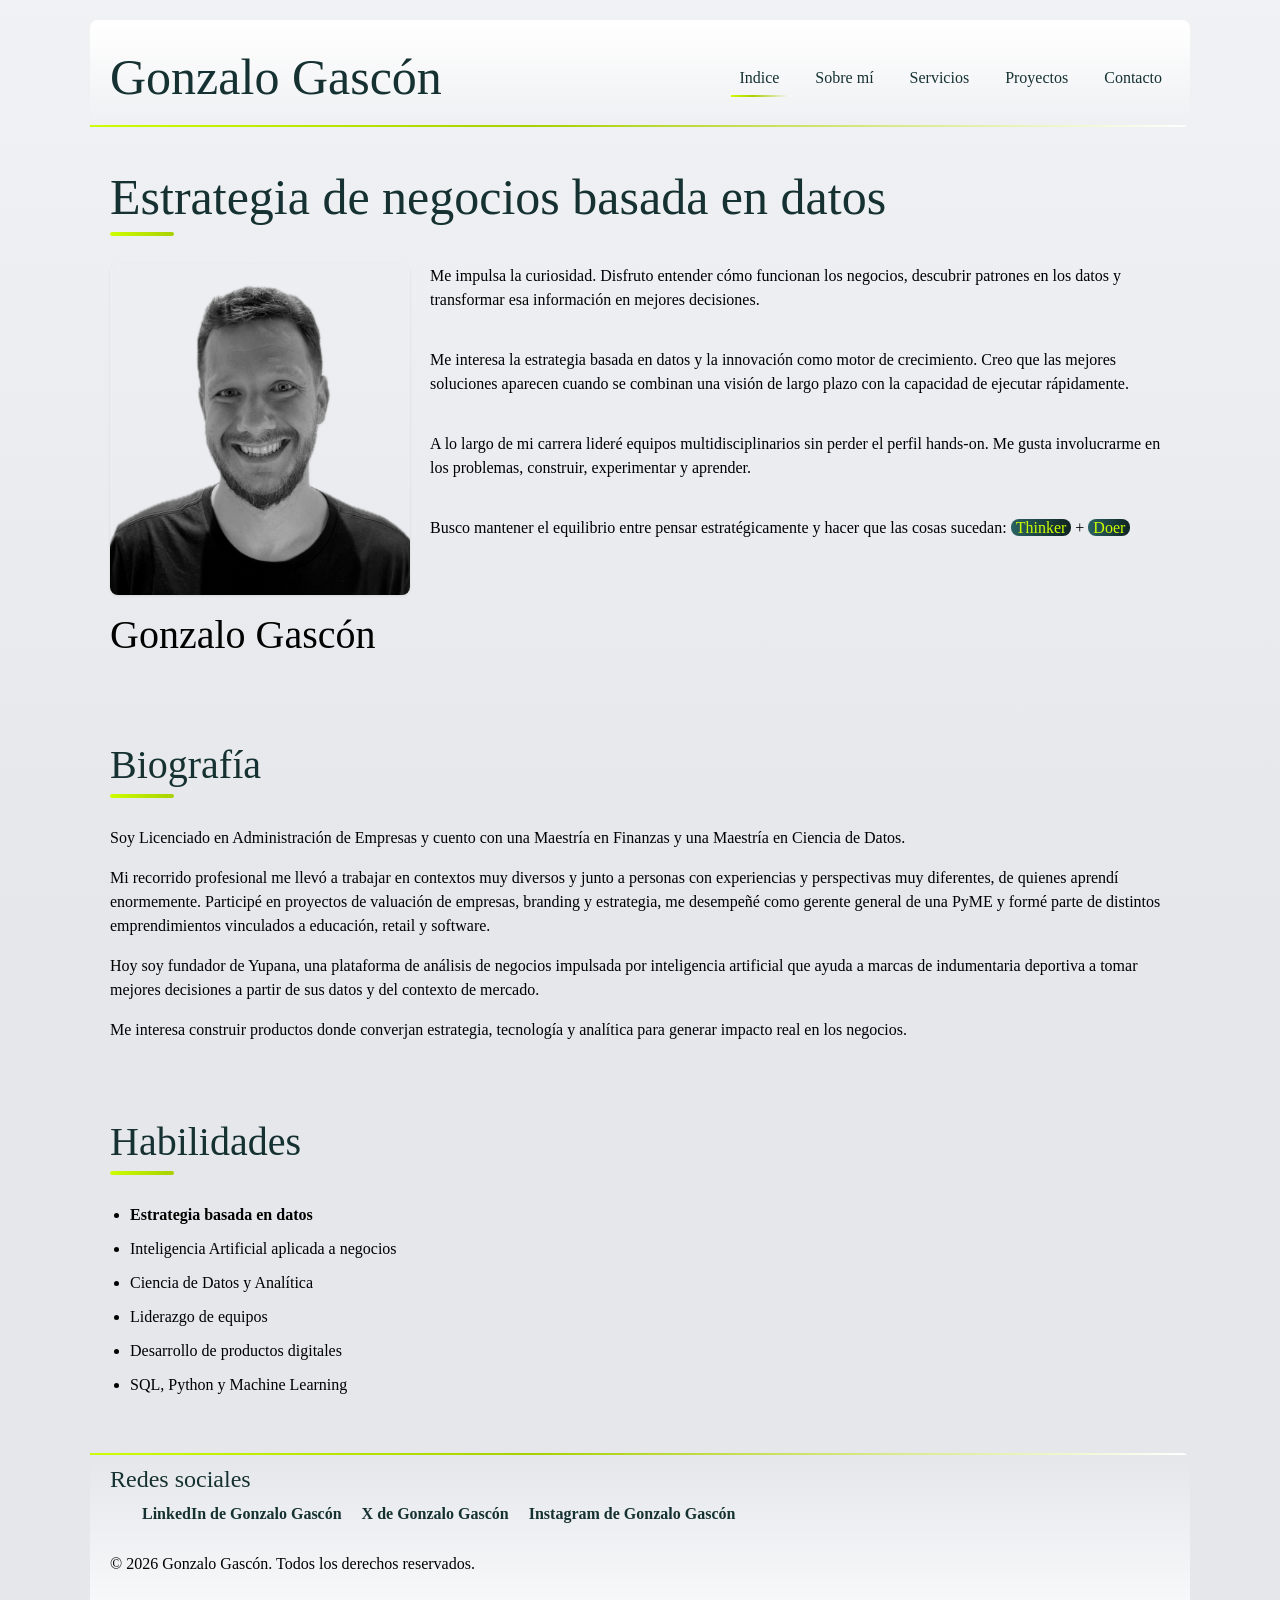
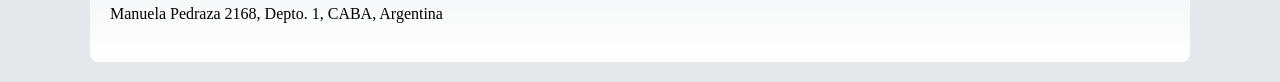
==== commit 2be3a31f: "SEO en htmls" ====
--- a/index.html
+++ b/index.html
@@ -1,10 +1,14 @@
 <!DOCTYPE html>
-<html lang="en">
+<html lang="es">
 
 <head>
     <meta charset="UTF-8">
     <meta name="viewport" content="width=device-width, initial-scale=1.0">
-    <title>Gonzalo Gascón</title>
+    <title>Gonzalo Gascón | Estrategia de negocios basada en datos e IA</title>
+    <meta name="description" content="Gonzalo Gascón, consultor de estrategia y ciencia de datos en Buenos Aires. Fundador de Yupana, plataforma de análisis de negocios con inteligencia artificial.">
+    <meta name="keywords" content="estrategia de negocios, ciencia de datos, inteligencia artificial aplicada">
+    <meta name="author" content="Gonzalo Gascón">
+    <meta name="robots" content="index, follow">
     <link rel="stylesheet" href="https://cdn.jsdelivr.net/npm/bootstrap@5.3.3/dist/css/bootstrap.min.css">
     <!-- Animate.css: librería de animaciones 100% CSS. Se usa con clases en
          el marcado (animate__animated + el nombre de la animación) y no
@@ -18,12 +22,10 @@
 <body>
 
     <header class="animate__animated animate__fadeInDown">
-        <nav class="navbar navbar-expand-md">
+        <nav class="navbar navbar-expand-md" aria-label="Navegación principal">
             <div class="container-fluid">
 
-                <span class="navbar-brand">
-                    <h1>Gonzalo Gascón</h1>
-                </span>
+                <a class="navbar-brand" href="index.html">Gonzalo Gascón</a>
 
                 <button class="navbar-toggler" type="button" data-bs-toggle="collapse"
                     data-bs-target="#menuPrincipal" aria-controls="menuPrincipal" aria-expanded="false"
@@ -48,9 +50,11 @@
     <main>
 
         <section class="presentacion animate__animated animate__fadeInUp animate__delay-1s">
-            <h2>Presentación</h2>
+            <h1>Estrategia de negocios basada en datos</h1>
             <figure>
-                <img src="img/gon.png" alt="Foto Gonzalo Gascón en blanco y negro" width="300">
+                <img src="img/gonzalo-gascon.png"
+                     alt="Retrato en blanco y negro de Gonzalo Gascón, consultor de estrategia y ciencia de datos"
+                     width="300">
                 <figcaption>Gonzalo Gascón</figcaption>
             </figure>
             <article>
@@ -126,14 +130,14 @@
     </main>
 
     <footer class="animate__animated animate__fadeIn animate__delay-2s">
-        <div>
-            <h2>Redes sociales</h2> 
+        <nav aria-label="Redes sociales">
+            <h2>Redes sociales</h2>
             <ul>
-                <li><a href="https://www.linkedin.com/in/gongascon/" target="_blank">LinkedIn</a></li>
-                <li><a href="https://x.com/Gonzichulo" target="_blank">X</a></li>
-                <li><a href="https://www.instagram.com/gonzichulo/" target="_blank">Instagram</a></li>
+                <li><a href="https://www.linkedin.com/in/gongascon/" target="_blank" rel="noopener">LinkedIn de Gonzalo Gascón</a></li>
+                <li><a href="https://x.com/Gonzichulo" target="_blank" rel="noopener">X de Gonzalo Gascón</a></li>
+                <li><a href="https://www.instagram.com/gonzichulo/" target="_blank" rel="noopener">Instagram de Gonzalo Gascón</a></li>
             </ul>
-        </div>
+        </nav>
 
         <p>&copy; 2026 Gonzalo Gascón. Todos los derechos reservados.</p>
         <address>
--- a/css/style.css
+++ b/css/style.css
@@ -17,6 +17,21 @@
   box-shadow: 0 8px 20px rgba(21, 49, 49, 0.18);
 }
 
+.proyecto h2, .servicio h2, .dato h2, .experiencia h2 {
+  font-family: "Bebas Neue", "Helvetica Neue";
+  font-weight: 400;
+  font-size: 24px;
+  color: #153131;
+}
+.proyecto h2::after, .servicio h2::after, .dato h2::after, .experiencia h2::after {
+  content: none;
+}
+@media (min-width: 1024px) {
+  .proyecto h2, .servicio h2, .dato h2, .experiencia h2 {
+    font-size: 28px;
+  }
+}
+
 .proyecto .etapa, .proyecto .keywords li {
   padding: 5px 10px;
   border-radius: 8px;
@@ -25,7 +40,7 @@
   line-height: 1.4;
 }
 
-a.boton, .dato a, footer div ul a, header .nav-link, article a,
+a.boton, .dato a, footer nav ul a, header .navbar-brand, header .nav-link, article a,
 footer a {
   text-decoration: none;
   transition: color 0.2s ease-in-out, background-color 0.2s ease-in-out;
@@ -117,6 +132,13 @@
   font-size: 32px;
   color: #153131;
 }
+@media (min-width: 1024px) {
+  h2 {
+    font-size: 40px;
+  }
+}
+
+h1::after,
 h2::after {
   content: "";
   display: block;
@@ -133,11 +155,6 @@
   animation-timing-function: ease-in-out;
   animation-fill-mode: backwards;
 }
-@media (min-width: 1024px) {
-  h2 {
-    font-size: 40px;
-  }
-}
 
 figcaption {
   font-family: "Jakobs Handwriting 2", "open sans";
@@ -230,20 +247,29 @@
   --bs-navbar-color: #153131;
   --bs-navbar-hover-color: #cdfe00;
   --bs-navbar-active-color: #153131;
+  --bs-navbar-brand-color: #153131;
+  --bs-navbar-brand-hover-color: #153131;
   --bs-navbar-toggler-border-color: #153131;
   --bs-navbar-toggler-focus-width: 0.2rem;
 }
 header .navbar > .container-fluid {
   padding-inline: 0;
 }
-header .navbar-brand h1 {
+header .navbar-brand {
+  font-family: "Bebas Neue", "Helvetica Neue";
+  font-weight: 400;
+  font-size: 36px;
+  color: #153131;
   margin: 0;
-}
-header .navbar-brand h1::after {
-  content: none;
+  padding: 0;
+}
+@media (min-width: 1024px) {
+  header .navbar-brand {
+    font-size: 50px;
+  }
 }
 @media (max-width: 480px) {
-  header .navbar-brand h1 {
+  header .navbar-brand {
     font-size: 32px;
   }
 }
@@ -486,7 +512,7 @@
     margin-inline: auto;
   }
 }
-footer div ul {
+footer nav ul {
   list-style: none;
   display: flex;
   flex-wrap: wrap;
@@ -498,12 +524,12 @@
 footer h2::after {
   content: none;
 }
-footer div ul a {
+footer nav ul a {
   position: relative;
   color: #153131;
   font-weight: bold;
 }
-footer div ul a::after {
+footer nav ul a::after {
   content: "";
   position: absolute;
   left: 0;
@@ -516,21 +542,10 @@
   transform-origin: left;
   transition: transform 0.3s ease-in-out;
 }
-footer div ul a:hover::after, footer div ul a:focus-visible::after {
+footer nav ul a:hover::after, footer nav ul a:focus-visible::after {
   transform: scaleX(1);
 }
 
-.servicio h3 {
-  font-family: "Bebas Neue", "Helvetica Neue";
-  font-weight: 400;
-  font-size: 24px;
-  color: #153131;
-}
-@media (min-width: 1024px) {
-  .servicio h3 {
-    font-size: 28px;
-  }
-}
 .servicio .Destacado {
   border-image: linear-gradient(to right, #cdfe00, rgb(65.9215686275%, 81.6784313725%, 0%) 40%, transparent) 1;
   padding-bottom: 10px;
@@ -614,7 +629,7 @@
   gap: 20px;
   grid-template-areas: "titulo" "foto" "texto";
 }
-.presentacion h2 {
+.presentacion h1 {
   grid-area: titulo;
 }
 .presentacion figure {
@@ -699,17 +714,6 @@
   transform: scale(1.08);
 }
 .proyecto h3 {
-  font-family: "Bebas Neue", "Helvetica Neue";
-  font-weight: 400;
-  font-size: 24px;
-  color: #153131;
-}
-@media (min-width: 1024px) {
-  .proyecto h3 {
-    font-size: 28px;
-  }
-}
-.proyecto h4 {
   font-family: "Bebas Neue", "Helvetica Neue";
   font-weight: 400;
   font-size: 20px;
